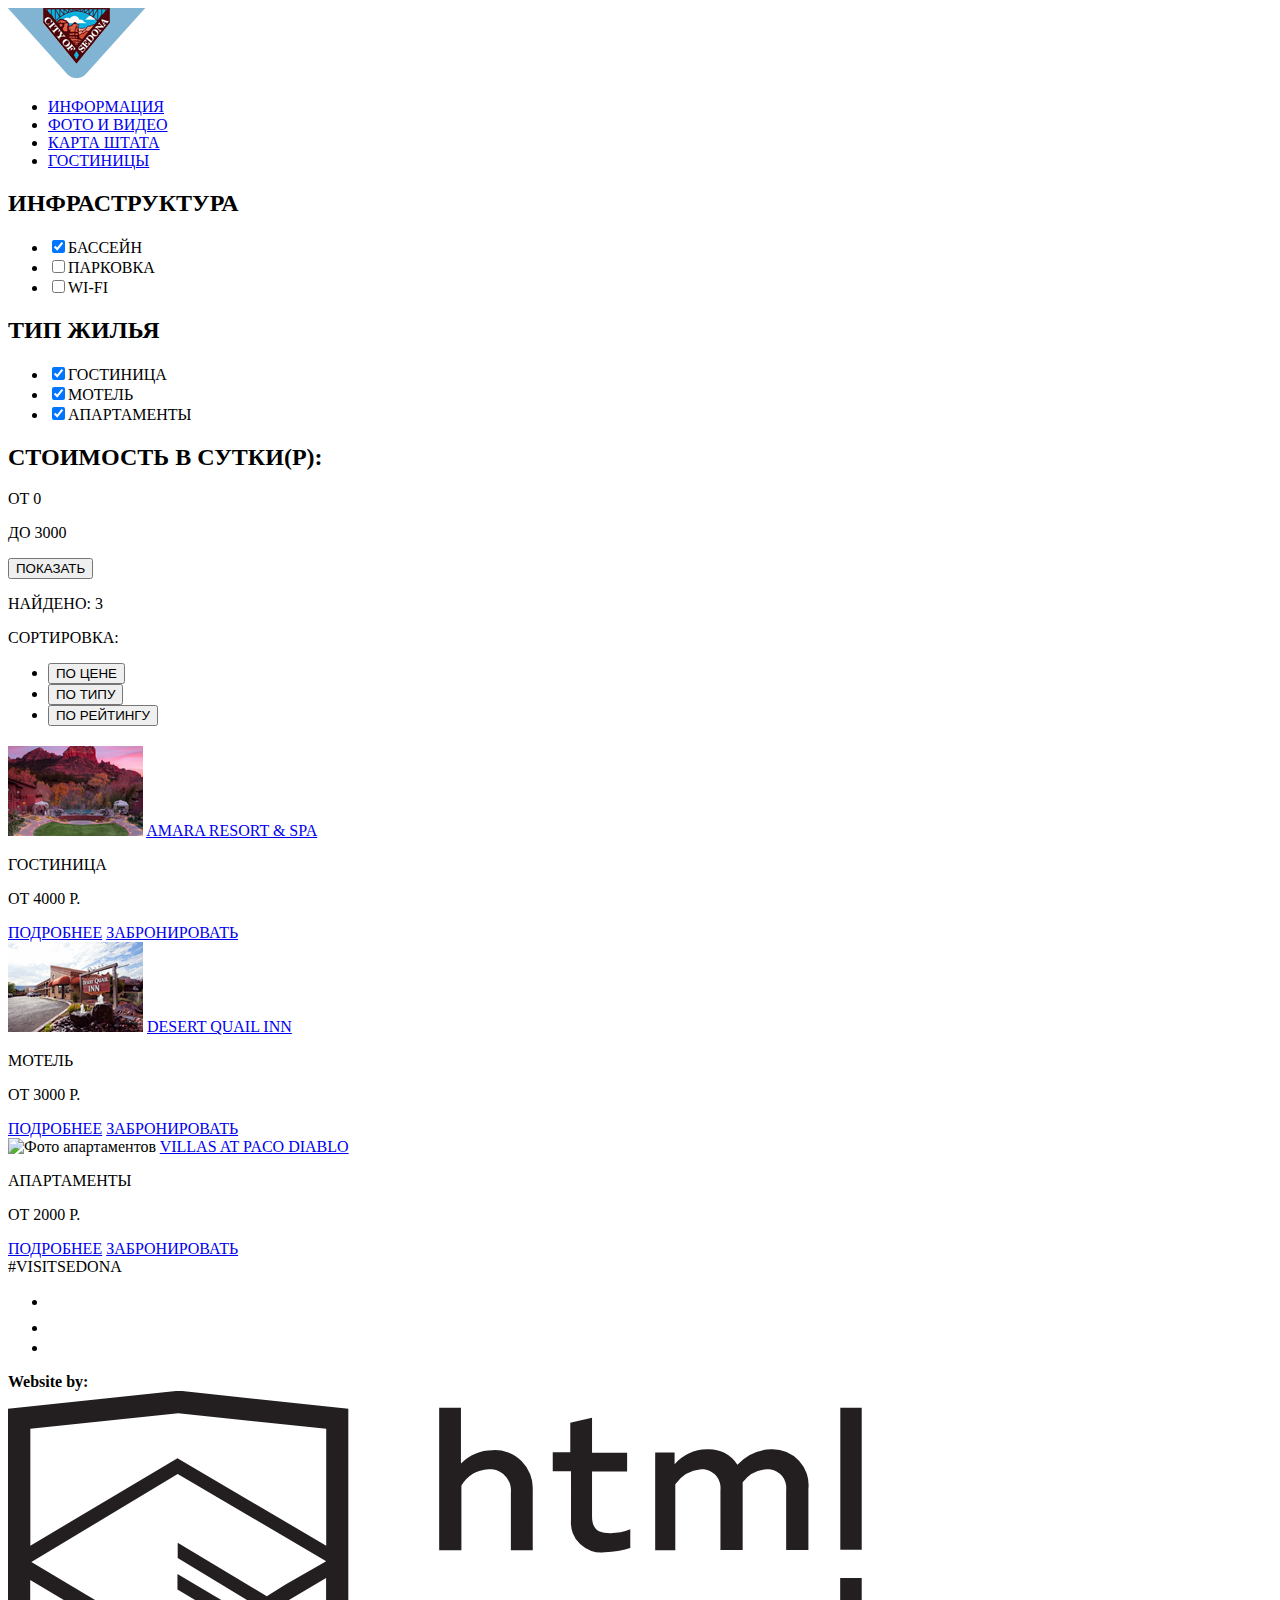
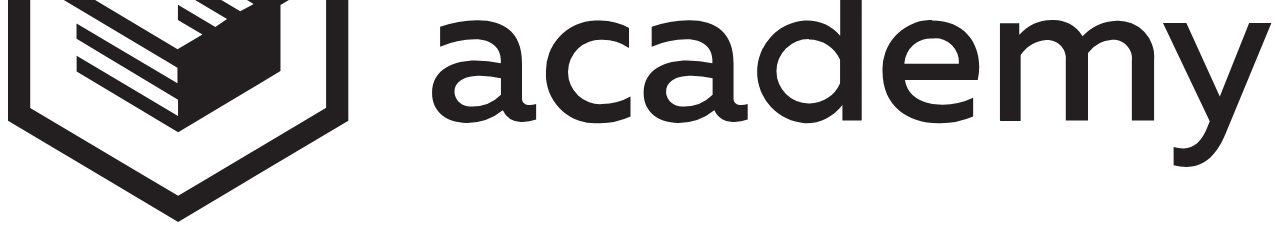
==== inner.html @ 6cf926d3 ""for" for  <label>" ====
<!DOCTYPE html>
<html lang="ru">
  <head>
    <meta charset="utf-8">
    <title>HTML Academy: Седона</title>
  </head>
  <body>
   <header class="main-header">
        <nav class="main-navigation">
          <a class="main-hedder-logo" href="index.html">
            <img src="img/Логотип.png" alt="Логотип SEDONA" width="138" height="70">
          </a>
          <ul class="site-navigation">
            <li><a href="information.html">ИНФОРМАЦИЯ</a></li>
            <li><a href="photos-and-videos.html">ФОТО И ВИДЕО</a></li>
            <li><a href="map.html">КАРТА ШТАТА</a></li>
            <li><a href="hotels.html">ГОСТИНИЦЫ</a></li>
          </ul>
        </nav>
      </header>
    <main>
    <section class="filter">
        <h2 class="filter-text">ИНФРАСТРУКТУРА</h2>
        <ul>
          <li><input type="checkbox" name="swimmingpool" id="checkbox-swimmingpool" value="1" checked><label for="checkbox-swimmingpool">БАССЕЙН</label></li>
          <li><input type="checkbox" name="parking" id="checkbox-parking" value="2"><label for="checkbox-parking" >ПАРКОВКА</label></li>
          <li><input type="checkbox" name="wi-fi" id="checkbox-wi-fi" value="3"><label for="checkbox-wi-fi">WI-FI</label></li>
        </ul>
        <h2>ТИП ЖИЛЬЯ</h2>
        <ul>
          <li><input type="checkbox" name="hotel" id="checkbox-hotel" value="4" checked><label for="checkbox-hotel">ГОСТИНИЦА</label></li>
          <li><input type="checkbox" name="motel" id="checkbox-motel" value=5 checked><label for="checkbox-motel">МОТЕЛЬ</label></li>
          <li><input type="checkbox" name="appartament" id="checkbox-appartament" value="6" checked><label for="checkbox-appartament">АПАРТАМЕНТЫ</label></li>
        </ul>
        <h2>СТОИМОСТЬ В СУТКИ(Р):</h2>
        <p>ОТ 0</p><p>ДО 3000</p>
        <span></span>
        <button>ПОКАЗАТЬ</button>
    </section>
    <section>
        <p>НАЙДЕНО: 3</p>
        <p>СОРТИРОВКА:</p>
        <ul>
            <li><button>ПО ЦЕНЕ</button></li>
            <li><button>ПО ТИПУ</button></li>
            <li><button>ПО РЕЙТИНГУ</button></li>
        </ul>
        <h2 class="hidden"></h2>
        <section class="hotel">
            <img src="img/Layer21.jpg" alt="Фото отеля" width="135" height="90">
             <a href="amara.html"  class="hotel-name">AMARA RESORT & SPA</a>
            <p class="hotel-class">ГОСТИНИЦА</p>
            <p class="hotel-price">ОТ 4000 Р.</p>
            <a class="hotel-info" href="AMARARESORT.html">ПОДРОБНЕЕ</a>
            <a class="hotel-booking" href="bookingAMARARESORT.html">ЗАБРОНИРОВАТЬ</a>
        </section>
        <section class="hotel">
            <img src="img/Layer89.jpg" alt="Фото мотеля" width="135" height="90">
            <a href="desert.html" class="hotel-name">DESERT QUAIL INN</a>
            <p class="hotel-class">МОТЕЛЬ</p>
            <p class="hotel-price">ОТ 3000 Р.</p>
            <a class="hotel-info" href="DESERTINN.html">ПОДРОБНЕЕ</a>
            <a class="hotel-booking" href="bookingDESERTINN.html">ЗАБРОНИРОВАТЬ</a>
        </section>
          <section class="hotel">
            <img src="img/Layer22" alt="Фото апартаментов" width="135" height="90">
            <a href="villas.html" class="hotel-name">VILLAS AT PACO DIABLO</a>
            <p class="hotel-class">АПАРТАМЕНТЫ</p>
            <p class="hotel-price">ОТ 2000 Р.</p>
            <a class="hotel-info" href="villas.html">ПОДРОБНЕЕ</a>
            <a class="hotel-booking" href="bookingVILLAS.html">ЗАБРОНИРОВАТЬ</a>
        </section>
    </section>
    </main>
          <footer class="main-footer">
          <span class="footer-tag">#VISITSEDONA</span>
          <div class="footer-social">
             <ul>
              <li><a class="social-button" href="#"><svg xmlns="http://www.w3.org/2000/svg" xmlns:xlink="http://www.w3.org/1999/xlink" width="17" height="15" viewBox="0 0 17 15"><path fill="#FFF" d="M10.95.144c1.685-.496 2.984.27 3.577 1.179.673-.231 1.331-.481 2.011-.708a2.345 2.345 0 0 1-.857 1.768c.685.17 1.304-.491 1.304-.491-.169 1-1.006 1.788-1.563 2.024-.231 6.75-3.175 11.217-10.077 11.082h-.446c-.41 0-4.164-.46-4.898-1.887 2.271.196 3.893-.422 4.693-1.177-.96-.3-2.679-.477-2.979-2.95.349.106.564.228 1.19.119C1.705 8.247.374 7.53.448 5.33c.285.328 1.067.536 1.34.472C1.085 5.561-.182 2.442.894.85c1.818 1.854 3.735 3.606 7.152 3.773C8.254 2.33 9.183.793 10.95.144z"/></svg></a></li>
              <li><a class="social-button" href="#"><svg xmlns="http://www.w3.org/2000/svg" width="12" height="22" viewBox="0 0 12 22"><path fill="#FFF" d="M12 4V0H8a4 4 0 0 0-4 4v4H0v4h4v10h4V12h4V8H8V4h4z"/></svg></a></li>
              <li><a class="social-button" href="#"><svg xmlns="http://www.w3.org/2000/svg" xmlns:xlink="http://www.w3.org/1999/xlink" width="20" height="16" viewBox="0 0 20 16"><path fill="#FFF" d="M17 0H3C1.35 0 0 1.35 0 3v10c0 1.65 1.35 3 3 3h14c1.65 0 3-1.35 3-3V3c0-1.65-1.35-3-3-3zM6.027 11.998V4.002L15.014 8l-8.987 3.998z"/></svg></a></li>
             </ul>
          </div>
          <p class="footer-copyright">
             <b>Website by:</b> <a class="button" href="https://htmlacademy.ru"><svg id="Layer_1" data-name="Layer 1" xmlns="http://www.w3.org/2000/svg" viewBox="0 0 108.08 36.85"><title>logo-htmlacademy-small1</title><path d="M44.61,26.88a2,2,0,0,0,.55-0.1v1.33a3.25,3.25,0,0,1-1.18.21,1.67,1.67,0,0,1-1.67-1,4.84,4.84,0,0,1-3.14,1.08c-1.51,0-2.91-.83-2.91-2.55,0-2.13,2-2.79,3.71-2.79a11.08,11.08,0,0,1,2.17.25v-0.3c0-1-.76-1.77-2.19-1.77a7.42,7.42,0,0,0-3,.64v-1.7a10.21,10.21,0,0,1,3.19-.55c2.36,0,3.81,1.12,3.81,3.65v3a0.54,0.54,0,0,0,.49.59h0.17Zm-6.44-1.13A1.35,1.35,0,0,0,39.63,27h0.11a3.39,3.39,0,0,0,2.41-1V24.58a9.72,9.72,0,0,0-1.81-.21c-1,0-2.16.33-2.16,1.38h0Zm12.36-6.11a5,5,0,0,1,2.57.64V22a4.08,4.08,0,0,0-2.3-.7,2.75,2.75,0,1,0,0,5.49,5,5,0,0,0,2.43-.64v1.71a6.27,6.27,0,0,1-2.76.57A4.21,4.21,0,0,1,46,24.51q0-.21,0-0.41a4.32,4.32,0,0,1,4.18-4.46h0.38Zm12.17,7.24a2,2,0,0,0,.55-0.1v1.33a3.25,3.25,0,0,1-1.18.21,1.67,1.67,0,0,1-1.67-1,4.84,4.84,0,0,1-3.14,1.08c-1.51,0-2.91-.83-2.91-2.55,0-2.13,2-2.79,3.71-2.79a11.08,11.08,0,0,1,2.17.25v-0.3c0-1-.76-1.77-2.19-1.77a7.42,7.42,0,0,0-3,.64v-1.7a10.21,10.21,0,0,1,3.19-.55c2.36,0,3.81,1.12,3.81,3.65v3a0.54,0.54,0,0,0,.49.59h0.17Zm-6.44-1.13A1.35,1.35,0,0,0,57.73,27h0.11a3.39,3.39,0,0,0,2.41-1V24.58a9.72,9.72,0,0,0-1.81-.21c-1.06,0-2.16.33-2.16,1.38h0ZM73,16V28.2H71.35V26.88a3.88,3.88,0,0,1-3.19,1.54,4.4,4.4,0,0,1,0-8.78,3.81,3.81,0,0,1,3,1.3V16H73Zm-4.53,5.22a2.76,2.76,0,1,0,0,5.52A2.86,2.86,0,0,0,71.15,25V23A2.91,2.91,0,0,0,68.49,21.27ZM79,19.64c3.31,0,4.46,2.68,3.92,5.09H76.7c0.21,1.5,1.67,2.11,3.19,2.11a6.11,6.11,0,0,0,2.64-.59v1.6a7.14,7.14,0,0,1-3,.57C77,28.42,74.78,27,74.78,24a4.18,4.18,0,0,1,4-4.39H79Zm0.09,1.54a2.28,2.28,0,0,0-2.44,2.1v0.06H81.3A2,2,0,0,0,79.13,21.18Zm5.73,7V19.87h1.65v1a3.81,3.81,0,0,1,2.78-1.27A2.86,2.86,0,0,1,91.89,21a4.12,4.12,0,0,1,2.91-1.33A3.06,3.06,0,0,1,98,23V28.2h-1.9V23.05a1.59,1.59,0,0,0-1.42-1.75H94.42a2.8,2.8,0,0,0-2.07,1.12V28.2h-1.9V23.05A1.59,1.59,0,0,0,89,21.31H88.8a3,3,0,0,0-2.21,1.29v5.63H84.86Zm21.31-8.33h1.9l-3.91,9.46c-0.9,2.17-2.09,2.86-3.35,2.86a4.76,4.76,0,0,1-1.1-.14V30.46a2.86,2.86,0,0,0,.85.12c0.9,0,1.58-.64,2.07-1.9l0.17-.42-4-8.4h2l2.86,6.29ZM38.73,1.46V6.22a3.81,3.81,0,0,1,2.7-1.14,3.25,3.25,0,0,1,3.44,3.4v5.15H43V8.72a1.81,1.81,0,0,0-1.61-2h-0.3a2.93,2.93,0,0,0-2.32,1.39v5.52h-1.9V1.46h1.9ZM49.94,2.31v3h3V6.91h-3v3.81c0,1.1.5,1.46,1.58,1.46a4.49,4.49,0,0,0,1.69-.33v1.6A6.8,6.8,0,0,1,51,13.8a2.55,2.55,0,0,1-2.86-2.74V6.89H46.58V5.26h1.5V2.74Zm5.4,11.31V5.28H57v1A3.81,3.81,0,0,1,59.77,5a2.86,2.86,0,0,1,2.6,1.33A4.12,4.12,0,0,1,65.28,5,3.06,3.06,0,0,1,68.44,8.4v5.21h-1.9V8.46a1.59,1.59,0,0,0-1.42-1.75H64.89a2.8,2.8,0,0,0-2.07,1.12v5.78h-1.9V8.46A1.59,1.59,0,0,0,59.5,6.71H59.27A3,3,0,0,0,57.06,8v5.63H55.34ZM71.17,1.45H73V13.6H71.17V1.45ZM14.71,0H14.55L0,1.54V28.21l14.55,8.66,14.55-8.66V1.54Zm12.5,27.1L14.55,34.64,1.9,27.12V16.18l12.59,7.5V25L5.86,19.9v1.31l8.68,5.21v1.39L5.87,22.65V24l8.68,5.21,8.75-5.24V18.31L27.2,16V27.12Zm0-12.53-3.48,2-1.6,1L14.51,13v1.31L21,18.23H21l-0.14.09-1,.54-5.37-3.2V17l4.24,2.52-1,.67-3.2-1.9v1.31l2.1,1.24L14.5,22.1,2,14.65,14.51,7.11Zm0-1.32L14.49,5.76,1.91,13.25v-10L14.56,1.92,27.21,3.25v10h0Z" transform="translate(0 -0.02)" fill="#231f20"/></svg>
             </a>
          </p>
        </footer>
  </body>
</html>
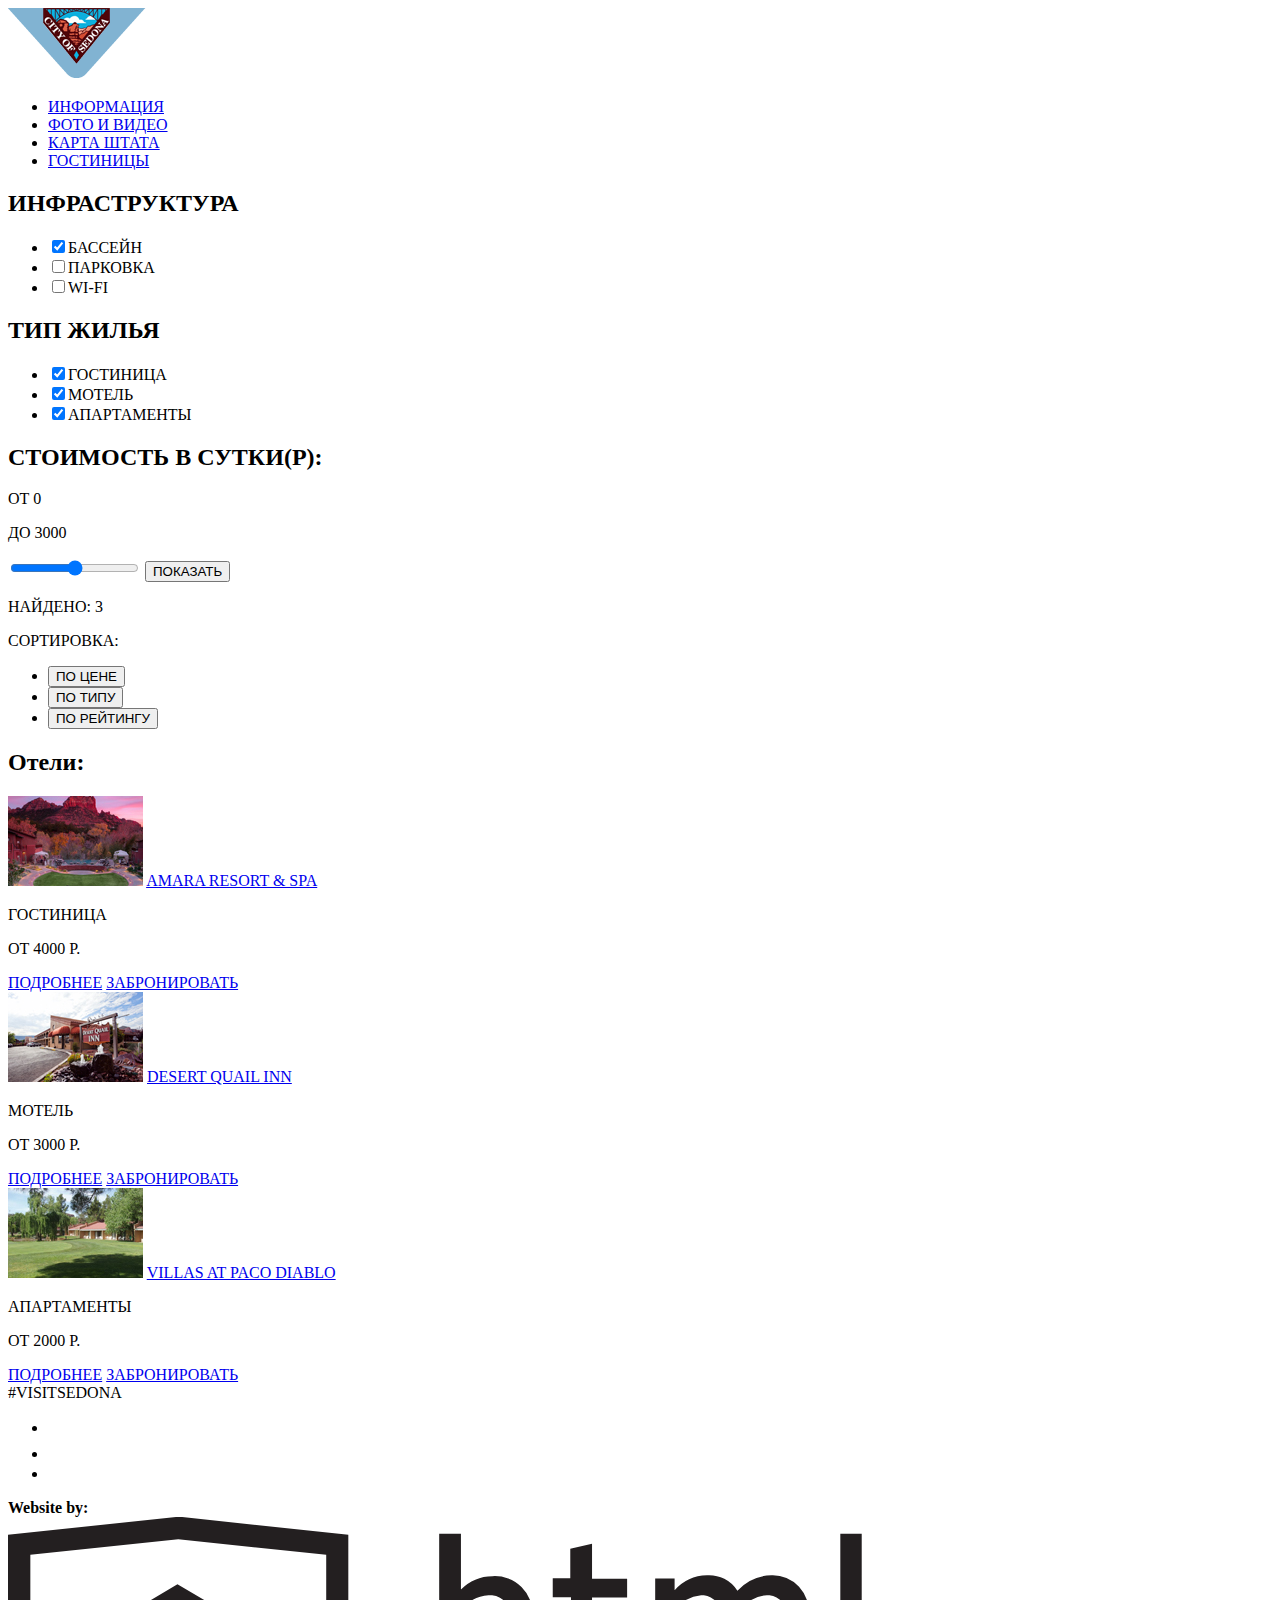
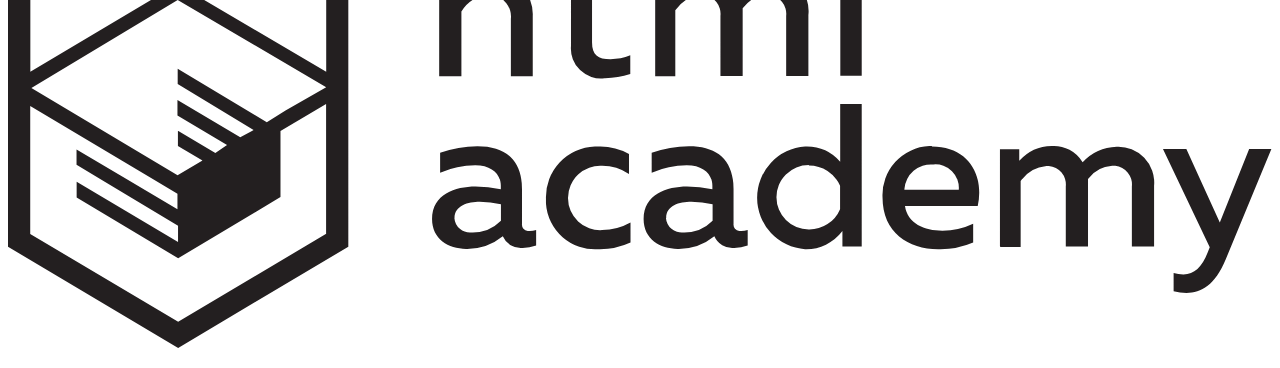
==== commit f8290ab9: "вроде бы закончил разметку Седоны" ====
--- a/inner.html
+++ b/inner.html
@@ -22,19 +22,19 @@
     <section class="filter">
         <h2 class="filter-text">ИНФРАСТРУКТУРА</h2>
         <ul>
-          <li><input type="checkbox" name="swimmingpool" id="checkbox-swimmingpool" value="1" checked><label for="checkbox-swimmingpool">БАССЕЙН</label></li>
-          <li><input type="checkbox" name="parking" id="checkbox-parking" value="2"><label for="checkbox-parking" >ПАРКОВКА</label></li>
-          <li><input type="checkbox" name="wi-fi" id="checkbox-wi-fi" value="3"><label for="checkbox-wi-fi">WI-FI</label></li>
+          <li><label><input type="checkbox" name="swimmingpool" value="1" checked>БАССЕЙН</label></li>
+          <li><label><input type="checkbox" name="parking" value="2">ПАРКОВКА</label></li>
+          <li><label><input type="checkbox" name="wi-fi" value="3">WI-FI</label></li>
         </ul>
         <h2>ТИП ЖИЛЬЯ</h2>
         <ul>
-          <li><input type="checkbox" name="hotel" id="checkbox-hotel" value="4" checked><label for="checkbox-hotel">ГОСТИНИЦА</label></li>
-          <li><input type="checkbox" name="motel" id="checkbox-motel" value=5 checked><label for="checkbox-motel">МОТЕЛЬ</label></li>
-          <li><input type="checkbox" name="appartament" id="checkbox-appartament" value="6" checked><label for="checkbox-appartament">АПАРТАМЕНТЫ</label></li>
+          <li><label><input type="checkbox" name="hotel" value="4" checked>ГОСТИНИЦА</label></li>
+          <li><label><input type="checkbox" name="motel" value=5 checked>МОТЕЛЬ</label></li>
+          <li><label><input type="checkbox" name="appartament" value="6" checked>АПАРТАМЕНТЫ</label></li>
         </ul>
         <h2>СТОИМОСТЬ В СУТКИ(Р):</h2>
         <p>ОТ 0</p><p>ДО 3000</p>
-        <span></span>
+        <input type="range" name="price-filter">
         <button>ПОКАЗАТЬ</button>
     </section>
     <section>
@@ -45,7 +45,7 @@
             <li><button>ПО ТИПУ</button></li>
             <li><button>ПО РЕЙТИНГУ</button></li>
         </ul>
-        <h2 class="hidden"></h2>
+        <h2 class="visually-hidden">Отели:</h2>
         <section class="hotel">
             <img src="img/Layer21.jpg" alt="Фото отеля" width="135" height="90">
              <a href="amara.html"  class="hotel-name">AMARA RESORT & SPA</a>
@@ -63,7 +63,7 @@
             <a class="hotel-booking" href="bookingDESERTINN.html">ЗАБРОНИРОВАТЬ</a>
         </section>
           <section class="hotel">
-            <img src="img/Layer22" alt="Фото апартаментов" width="135" height="90">
+            <img src="img/Layer22.jpg" alt="Фото апартаментов" width="135" height="90">
             <a href="villas.html" class="hotel-name">VILLAS AT PACO DIABLO</a>
             <p class="hotel-class">АПАРТАМЕНТЫ</p>
             <p class="hotel-price">ОТ 2000 Р.</p>
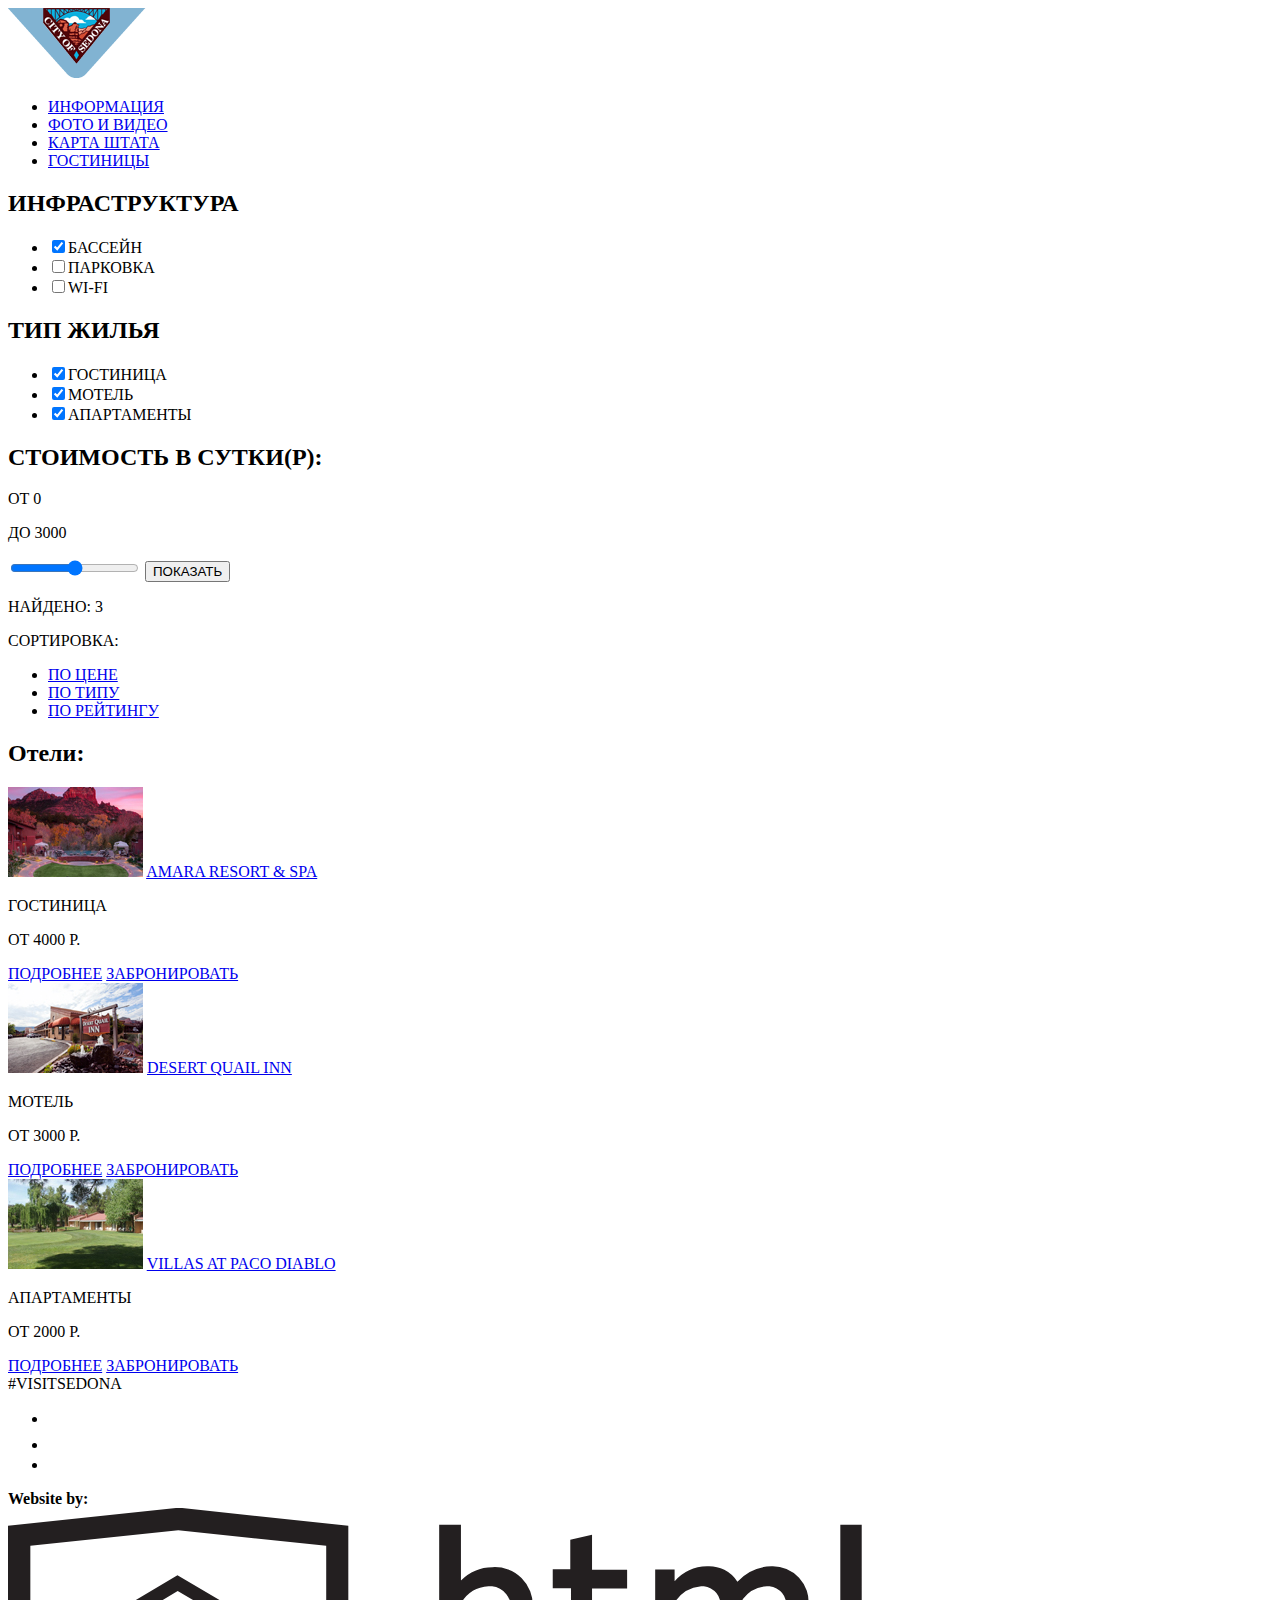
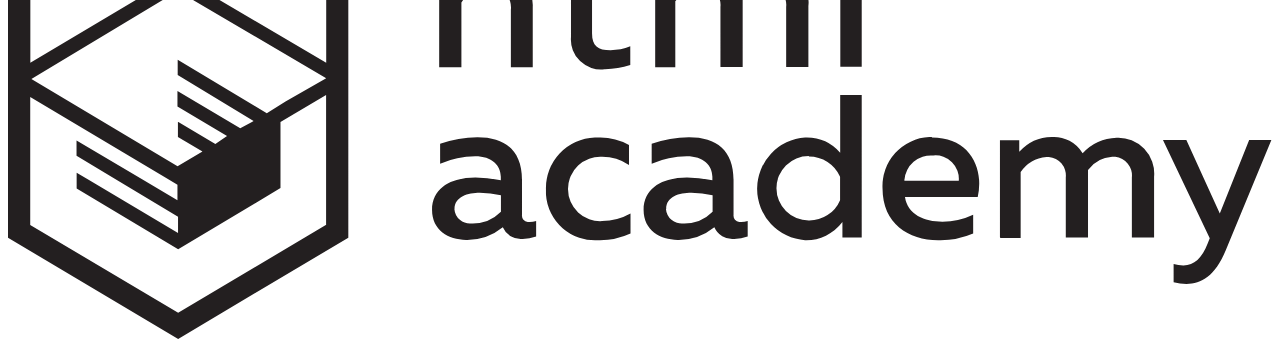
==== commit ec96fda1: "исправление ошибок" ====
--- a/inner.html
+++ b/inner.html
@@ -20,6 +20,7 @@
       </header>
     <main>
     <section class="filter">
+        <form class="filter-form" action="https://echo.htmlacademy.ru" method="post">
         <h2 class="filter-text">ИНФРАСТРУКТУРА</h2>
         <ul>
           <li><label><input type="checkbox" name="swimmingpool" value="1" checked>БАССЕЙН</label></li>
@@ -35,15 +36,16 @@
         <h2>СТОИМОСТЬ В СУТКИ(Р):</h2>
         <p>ОТ 0</p><p>ДО 3000</p>
         <input type="range" name="price-filter">
-        <button>ПОКАЗАТЬ</button>
+        <button type="submit">ПОКАЗАТЬ</button>
+        </form>
     </section>
     <section>
         <p>НАЙДЕНО: 3</p>
         <p>СОРТИРОВКА:</p>
         <ul>
-            <li><button>ПО ЦЕНЕ</button></li>
-            <li><button>ПО ТИПУ</button></li>
-            <li><button>ПО РЕЙТИНГУ</button></li>
+            <li><a href="pocene.html">ПО ЦЕНЕ</a></li>
+            <li><a href="potipu.html">ПО ТИПУ</a></li>
+            <li><a href="poreitingu.html">ПО РЕЙТИНГУ</a></li>
         </ul>
         <h2 class="visually-hidden">Отели:</h2>
         <section class="hotel">
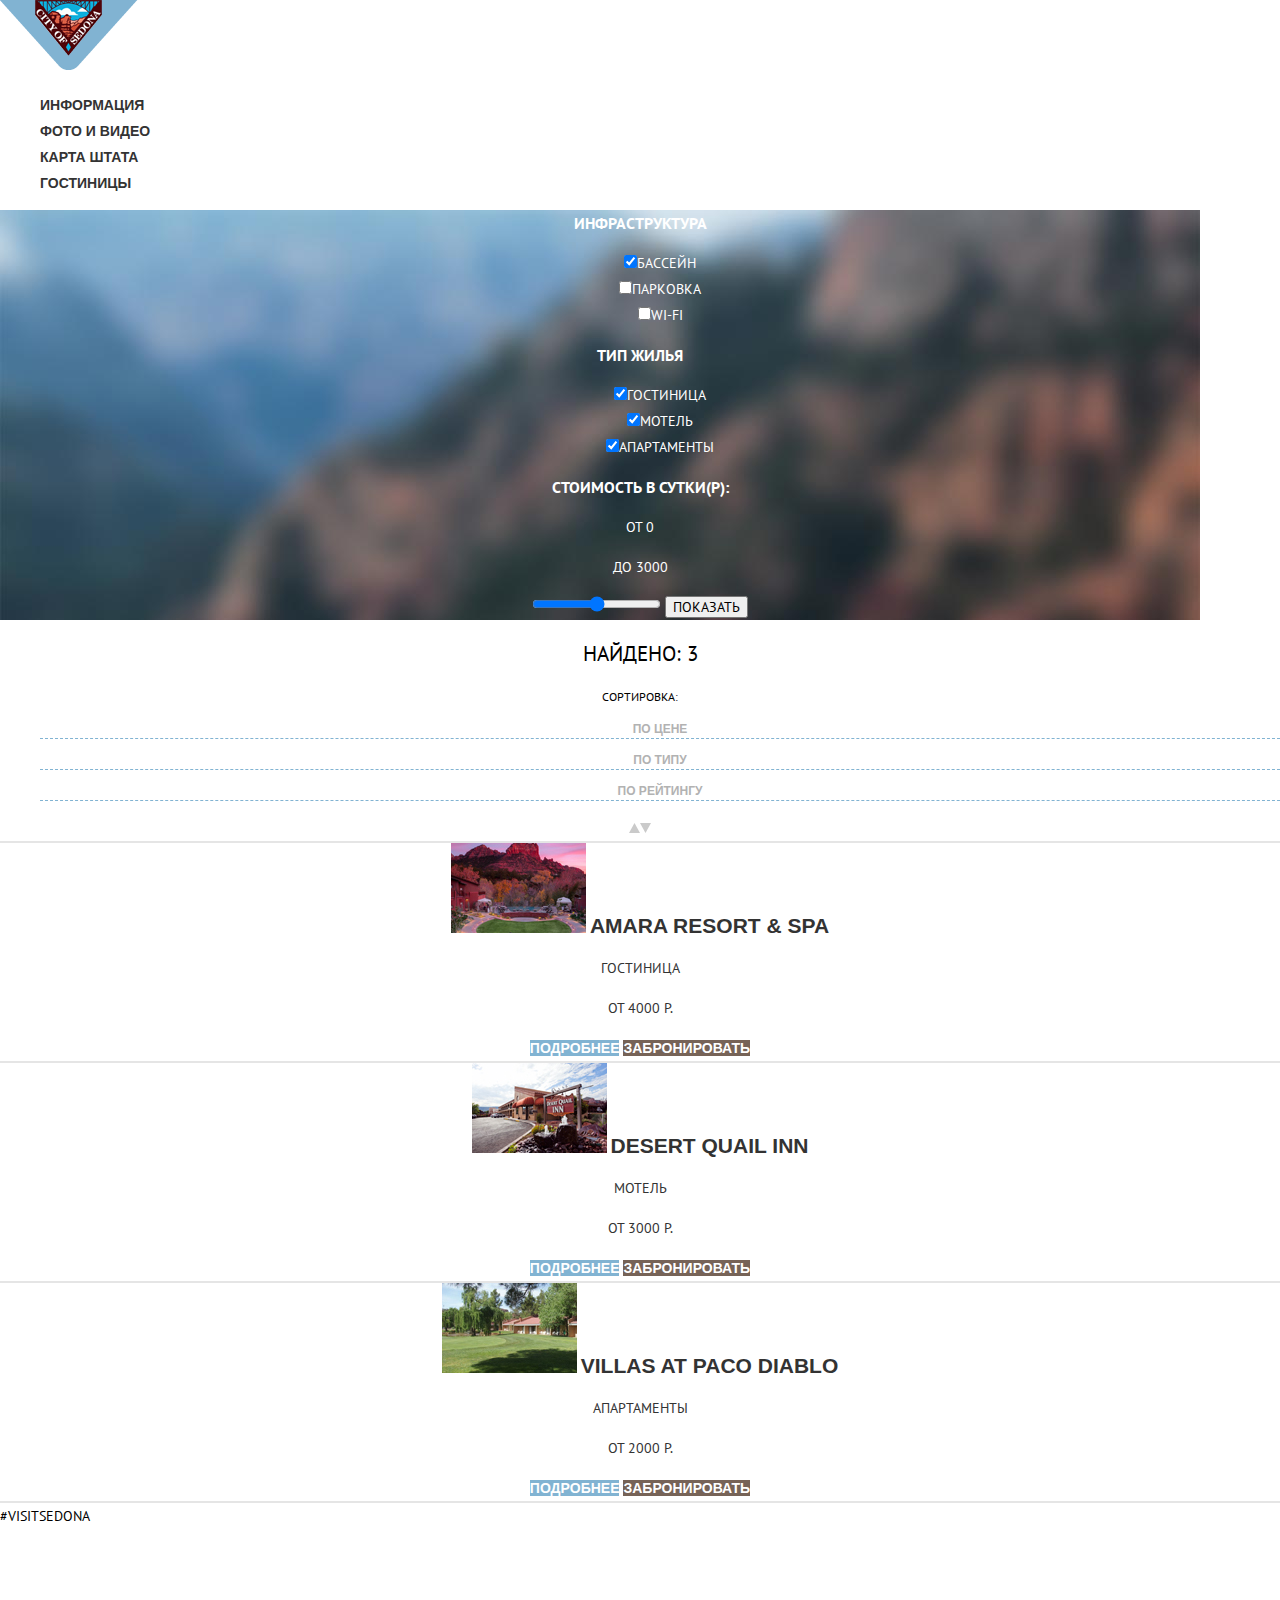
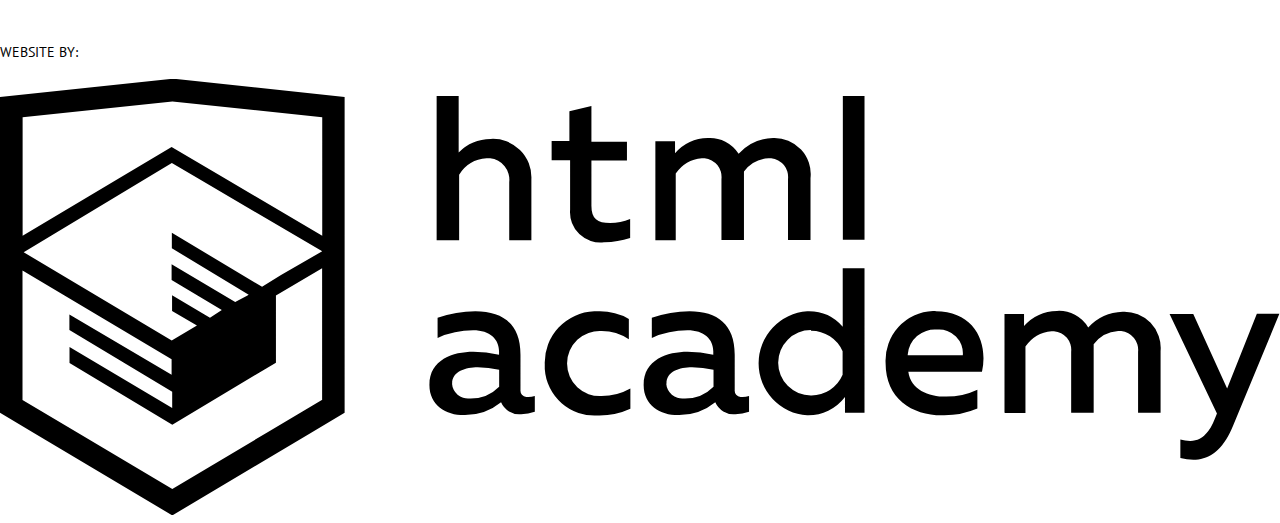
==== commit 87f5c0e2: "Базовая стилизация" ====
--- a/inner.html
+++ b/inner.html
@@ -3,52 +3,59 @@
   <head>
     <meta charset="utf-8">
     <title>HTML Academy: Седона</title>
+    <link rel="stylesheet" href="css/style.css" >
+    <link rel="stylesheet" href="css/normalize.css">
+    <link href="https://fonts.googleapis.com/css?family=PT+Sans:400,700&amp;subset=cyrillic" rel="stylesheet">
   </head>
   <body>
-   <header class="main-header">
+    <header class="main-header">
         <nav class="main-navigation">
           <a class="main-hedder-logo" href="index.html">
             <img src="img/Логотип.png" alt="Логотип SEDONA" width="138" height="70">
           </a>
           <ul class="site-navigation">
             <li><a href="information.html">ИНФОРМАЦИЯ</a></li>
-            <li><a href="photos-and-videos.html">ФОТО И ВИДЕО</a></li>
+            <li><a href="photos&videos.html">ФОТО И ВИДЕО</a></li>
             <li><a href="map.html">КАРТА ШТАТА</a></li>
             <li><a href="hotels.html">ГОСТИНИЦЫ</a></li>
           </ul>
         </nav>
       </header>
+      
     <main>
+        
     <section class="filter">
         <form class="filter-form" action="https://echo.htmlacademy.ru" method="post">
         <h2 class="filter-text">ИНФРАСТРУКТУРА</h2>
-        <ul>
-          <li><label><input type="checkbox" name="swimmingpool" value="1" checked>БАССЕЙН</label></li>
-          <li><label><input type="checkbox" name="parking" value="2">ПАРКОВКА</label></li>
-          <li><label><input type="checkbox" name="wi-fi" value="3">WI-FI</label></li>
+        <ul class="filter">
+          <li><input id="checkbox-swimmingpool" type="checkbox" name="swimmingpool" value="1" checked><label for="checkbox-swimmingpool">БАССЕЙН</label></li>
+          <li><input id="checkbox-parking" type="checkbox" name="parking" value="2"><label for="checkbox-parking">ПАРКОВКА</label></li>
+          <li><input id="checkbox-wi-fi" type="checkbox" name="wi-fi" value="3"><label for="checkbox-wi-fi">WI-FI</label></li>
         </ul>
-        <h2>ТИП ЖИЛЬЯ</h2>
-        <ul>
-          <li><label><input type="checkbox" name="hotel" value="4" checked>ГОСТИНИЦА</label></li>
-          <li><label><input type="checkbox" name="motel" value=5 checked>МОТЕЛЬ</label></li>
-          <li><label><input type="checkbox" name="appartament" value="6" checked>АПАРТАМЕНТЫ</label></li>
+        <h2 class="filter-text">ТИП ЖИЛЬЯ</h2>
+        <ul class="filter">
+          <li><input id="checkbox-hotel" type="checkbox" name="hotel" value="4" checked><label for="checkbox-hotel">ГОСТИНИЦА</label></li>
+          <li><input id="checkbox-motel" type="checkbox" name="motel" value=5 checked><label for="checkbox-motel">МОТЕЛЬ</label></li>
+          <li><input id="checkbox-appartament" type="checkbox" name="appartament" value="6" checked><label for="checkbox-appartament">АПАРТАМЕНТЫ</label></li>
         </ul>
-        <h2>СТОИМОСТЬ В СУТКИ(Р):</h2>
+        <h2  class="filter-text">СТОИМОСТЬ В СУТКИ(Р):</h2>
         <p>ОТ 0</p><p>ДО 3000</p>
         <input type="range" name="price-filter">
         <button type="submit">ПОКАЗАТЬ</button>
         </form>
     </section>
-    <section>
-        <p>НАЙДЕНО: 3</p>
-        <p>СОРТИРОВКА:</p>
+        
+    <section class="hotels-list">
+        <p class="founded-text">НАЙДЕНО: 3</p>
+        <p class="founded-text-min">СОРТИРОВКА:</p>
         <ul>
-            <li><a href="pocene.html">ПО ЦЕНЕ</a></li>
-            <li><a href="potipu.html">ПО ТИПУ</a></li>
-            <li><a href="poreitingu.html">ПО РЕЙТИНГУ</a></li>
+            <li><a href="pocene.html"><p   class="founded-text-min sorting-button">ПО ЦЕНЕ</p></a></li>
+            <li><a href="potipu.html"><p   class="founded-text-min sorting-button">ПО ТИПУ</p></a></li>
+            <li><a href="poreitingu.html"><p   class="founded-text-min sorting-button">ПО РЕЙТИНГУ</p></a></li>
         </ul>
+        <a href="huyegoznaet.html" class="arrow arrow-up"><svg xmlns="http://www.w3.org/2000/svg" width="11" height="10" viewBox="0 0 11 10"><path d="M5.5 0L0 10h11z"/></svg></a><a href="huyegoznaetdown.html" class="arrow arrow-down"><svg xmlns="http://www.w3.org/2000/svg" width="11" height="10" viewBox="0 0 11 10"><path  d="M5.5 10L0 0h11"/></svg></a>
         <h2 class="visually-hidden">Отели:</h2>
-        <section class="hotel">
+        <section class="hotel hotel1">
             <img src="img/Layer21.jpg" alt="Фото отеля" width="135" height="90">
              <a href="amara.html"  class="hotel-name">AMARA RESORT & SPA</a>
             <p class="hotel-class">ГОСТИНИЦА</p>
@@ -73,20 +80,22 @@
             <a class="hotel-booking" href="bookingVILLAS.html">ЗАБРОНИРОВАТЬ</a>
         </section>
     </section>
+        
     </main>
-          <footer class="main-footer">
+      
+  <footer class="main-footer">
           <span class="footer-tag">#VISITSEDONA</span>
           <div class="footer-social">
              <ul>
-              <li><a class="social-button" href="#"><svg xmlns="http://www.w3.org/2000/svg" xmlns:xlink="http://www.w3.org/1999/xlink" width="17" height="15" viewBox="0 0 17 15"><path fill="#FFF" d="M10.95.144c1.685-.496 2.984.27 3.577 1.179.673-.231 1.331-.481 2.011-.708a2.345 2.345 0 0 1-.857 1.768c.685.17 1.304-.491 1.304-.491-.169 1-1.006 1.788-1.563 2.024-.231 6.75-3.175 11.217-10.077 11.082h-.446c-.41 0-4.164-.46-4.898-1.887 2.271.196 3.893-.422 4.693-1.177-.96-.3-2.679-.477-2.979-2.95.349.106.564.228 1.19.119C1.705 8.247.374 7.53.448 5.33c.285.328 1.067.536 1.34.472C1.085 5.561-.182 2.442.894.85c1.818 1.854 3.735 3.606 7.152 3.773C8.254 2.33 9.183.793 10.95.144z"/></svg></a></li>
-              <li><a class="social-button" href="#"><svg xmlns="http://www.w3.org/2000/svg" width="12" height="22" viewBox="0 0 12 22"><path fill="#FFF" d="M12 4V0H8a4 4 0 0 0-4 4v4H0v4h4v10h4V12h4V8H8V4h4z"/></svg></a></li>
-              <li><a class="social-button" href="#"><svg xmlns="http://www.w3.org/2000/svg" xmlns:xlink="http://www.w3.org/1999/xlink" width="20" height="16" viewBox="0 0 20 16"><path fill="#FFF" d="M17 0H3C1.35 0 0 1.35 0 3v10c0 1.65 1.35 3 3 3h14c1.65 0 3-1.35 3-3V3c0-1.65-1.35-3-3-3zM6.027 11.998V4.002L15.014 8l-8.987 3.998z"/></svg></a></li>
+              <li><a class="social-button" href="#"><img alt="Twitter" src="img/twitter.svg"></a></li>
+              <li><a class="social-button" href="#"><img alt="YouTube" src="img/youtube.svg"></a></li>
+              <li><a class="social-button" href="#"><img alt="FaceBook" src="img/fb-icon.svg"></a></li>
              </ul>
           </div>
-          <p class="footer-copyright">
-             <b>Website by:</b> <a class="button" href="https://htmlacademy.ru"><svg id="Layer_1" data-name="Layer 1" xmlns="http://www.w3.org/2000/svg" viewBox="0 0 108.08 36.85"><title>logo-htmlacademy-small1</title><path d="M44.61,26.88a2,2,0,0,0,.55-0.1v1.33a3.25,3.25,0,0,1-1.18.21,1.67,1.67,0,0,1-1.67-1,4.84,4.84,0,0,1-3.14,1.08c-1.51,0-2.91-.83-2.91-2.55,0-2.13,2-2.79,3.71-2.79a11.08,11.08,0,0,1,2.17.25v-0.3c0-1-.76-1.77-2.19-1.77a7.42,7.42,0,0,0-3,.64v-1.7a10.21,10.21,0,0,1,3.19-.55c2.36,0,3.81,1.12,3.81,3.65v3a0.54,0.54,0,0,0,.49.59h0.17Zm-6.44-1.13A1.35,1.35,0,0,0,39.63,27h0.11a3.39,3.39,0,0,0,2.41-1V24.58a9.72,9.72,0,0,0-1.81-.21c-1,0-2.16.33-2.16,1.38h0Zm12.36-6.11a5,5,0,0,1,2.57.64V22a4.08,4.08,0,0,0-2.3-.7,2.75,2.75,0,1,0,0,5.49,5,5,0,0,0,2.43-.64v1.71a6.27,6.27,0,0,1-2.76.57A4.21,4.21,0,0,1,46,24.51q0-.21,0-0.41a4.32,4.32,0,0,1,4.18-4.46h0.38Zm12.17,7.24a2,2,0,0,0,.55-0.1v1.33a3.25,3.25,0,0,1-1.18.21,1.67,1.67,0,0,1-1.67-1,4.84,4.84,0,0,1-3.14,1.08c-1.51,0-2.91-.83-2.91-2.55,0-2.13,2-2.79,3.71-2.79a11.08,11.08,0,0,1,2.17.25v-0.3c0-1-.76-1.77-2.19-1.77a7.42,7.42,0,0,0-3,.64v-1.7a10.21,10.21,0,0,1,3.19-.55c2.36,0,3.81,1.12,3.81,3.65v3a0.54,0.54,0,0,0,.49.59h0.17Zm-6.44-1.13A1.35,1.35,0,0,0,57.73,27h0.11a3.39,3.39,0,0,0,2.41-1V24.58a9.72,9.72,0,0,0-1.81-.21c-1.06,0-2.16.33-2.16,1.38h0ZM73,16V28.2H71.35V26.88a3.88,3.88,0,0,1-3.19,1.54,4.4,4.4,0,0,1,0-8.78,3.81,3.81,0,0,1,3,1.3V16H73Zm-4.53,5.22a2.76,2.76,0,1,0,0,5.52A2.86,2.86,0,0,0,71.15,25V23A2.91,2.91,0,0,0,68.49,21.27ZM79,19.64c3.31,0,4.46,2.68,3.92,5.09H76.7c0.21,1.5,1.67,2.11,3.19,2.11a6.11,6.11,0,0,0,2.64-.59v1.6a7.14,7.14,0,0,1-3,.57C77,28.42,74.78,27,74.78,24a4.18,4.18,0,0,1,4-4.39H79Zm0.09,1.54a2.28,2.28,0,0,0-2.44,2.1v0.06H81.3A2,2,0,0,0,79.13,21.18Zm5.73,7V19.87h1.65v1a3.81,3.81,0,0,1,2.78-1.27A2.86,2.86,0,0,1,91.89,21a4.12,4.12,0,0,1,2.91-1.33A3.06,3.06,0,0,1,98,23V28.2h-1.9V23.05a1.59,1.59,0,0,0-1.42-1.75H94.42a2.8,2.8,0,0,0-2.07,1.12V28.2h-1.9V23.05A1.59,1.59,0,0,0,89,21.31H88.8a3,3,0,0,0-2.21,1.29v5.63H84.86Zm21.31-8.33h1.9l-3.91,9.46c-0.9,2.17-2.09,2.86-3.35,2.86a4.76,4.76,0,0,1-1.1-.14V30.46a2.86,2.86,0,0,0,.85.12c0.9,0,1.58-.64,2.07-1.9l0.17-.42-4-8.4h2l2.86,6.29ZM38.73,1.46V6.22a3.81,3.81,0,0,1,2.7-1.14,3.25,3.25,0,0,1,3.44,3.4v5.15H43V8.72a1.81,1.81,0,0,0-1.61-2h-0.3a2.93,2.93,0,0,0-2.32,1.39v5.52h-1.9V1.46h1.9ZM49.94,2.31v3h3V6.91h-3v3.81c0,1.1.5,1.46,1.58,1.46a4.49,4.49,0,0,0,1.69-.33v1.6A6.8,6.8,0,0,1,51,13.8a2.55,2.55,0,0,1-2.86-2.74V6.89H46.58V5.26h1.5V2.74Zm5.4,11.31V5.28H57v1A3.81,3.81,0,0,1,59.77,5a2.86,2.86,0,0,1,2.6,1.33A4.12,4.12,0,0,1,65.28,5,3.06,3.06,0,0,1,68.44,8.4v5.21h-1.9V8.46a1.59,1.59,0,0,0-1.42-1.75H64.89a2.8,2.8,0,0,0-2.07,1.12v5.78h-1.9V8.46A1.59,1.59,0,0,0,59.5,6.71H59.27A3,3,0,0,0,57.06,8v5.63H55.34ZM71.17,1.45H73V13.6H71.17V1.45ZM14.71,0H14.55L0,1.54V28.21l14.55,8.66,14.55-8.66V1.54Zm12.5,27.1L14.55,34.64,1.9,27.12V16.18l12.59,7.5V25L5.86,19.9v1.31l8.68,5.21v1.39L5.87,22.65V24l8.68,5.21,8.75-5.24V18.31L27.2,16V27.12Zm0-12.53-3.48,2-1.6,1L14.51,13v1.31L21,18.23H21l-0.14.09-1,.54-5.37-3.2V17l4.24,2.52-1,.67-3.2-1.9v1.31l2.1,1.24L14.5,22.1,2,14.65,14.51,7.11Zm0-1.32L14.49,5.76,1.91,13.25v-10L14.56,1.92,27.21,3.25v10h0Z" transform="translate(0 -0.02)" fill="#231f20"/></svg>
+          <p class="footer-copyright">Website by:</p>
+             <a class="button" href="https://htmlacademy.ru"><svg id="Layer_1" data-name="Layer 1" xmlns="http://www.w3.org/2000/svg" viewBox="0 0 108.08 36.85"><title>logo-htmlacademy-small1</title><path d="M44.61,26.88a2,2,0,0,0,.55-0.1v1.33a3.25,3.25,0,0,1-1.18.21,1.67,1.67,0,0,1-1.67-1,4.84,4.84,0,0,1-3.14,1.08c-1.51,0-2.91-.83-2.91-2.55,0-2.13,2-2.79,3.71-2.79a11.08,11.08,0,0,1,2.17.25v-0.3c0-1-.76-1.77-2.19-1.77a7.42,7.42,0,0,0-3,.64v-1.7a10.21,10.21,0,0,1,3.19-.55c2.36,0,3.81,1.12,3.81,3.65v3a0.54,0.54,0,0,0,.49.59h0.17Zm-6.44-1.13A1.35,1.35,0,0,0,39.63,27h0.11a3.39,3.39,0,0,0,2.41-1V24.58a9.72,9.72,0,0,0-1.81-.21c-1,0-2.16.33-2.16,1.38h0Zm12.36-6.11a5,5,0,0,1,2.57.64V22a4.08,4.08,0,0,0-2.3-.7,2.75,2.75,0,1,0,0,5.49,5,5,0,0,0,2.43-.64v1.71a6.27,6.27,0,0,1-2.76.57A4.21,4.21,0,0,1,46,24.51q0-.21,0-0.41a4.32,4.32,0,0,1,4.18-4.46h0.38Zm12.17,7.24a2,2,0,0,0,.55-0.1v1.33a3.25,3.25,0,0,1-1.18.21,1.67,1.67,0,0,1-1.67-1,4.84,4.84,0,0,1-3.14,1.08c-1.51,0-2.91-.83-2.91-2.55,0-2.13,2-2.79,3.71-2.79a11.08,11.08,0,0,1,2.17.25v-0.3c0-1-.76-1.77-2.19-1.77a7.42,7.42,0,0,0-3,.64v-1.7a10.21,10.21,0,0,1,3.19-.55c2.36,0,3.81,1.12,3.81,3.65v3a0.54,0.54,0,0,0,.49.59h0.17Zm-6.44-1.13A1.35,1.35,0,0,0,57.73,27h0.11a3.39,3.39,0,0,0,2.41-1V24.58a9.72,9.72,0,0,0-1.81-.21c-1.06,0-2.16.33-2.16,1.38h0ZM73,16V28.2H71.35V26.88a3.88,3.88,0,0,1-3.19,1.54,4.4,4.4,0,0,1,0-8.78,3.81,3.81,0,0,1,3,1.3V16H73Zm-4.53,5.22a2.76,2.76,0,1,0,0,5.52A2.86,2.86,0,0,0,71.15,25V23A2.91,2.91,0,0,0,68.49,21.27ZM79,19.64c3.31,0,4.46,2.68,3.92,5.09H76.7c0.21,1.5,1.67,2.11,3.19,2.11a6.11,6.11,0,0,0,2.64-.59v1.6a7.14,7.14,0,0,1-3,.57C77,28.42,74.78,27,74.78,24a4.18,4.18,0,0,1,4-4.39H79Zm0.09,1.54a2.28,2.28,0,0,0-2.44,2.1v0.06H81.3A2,2,0,0,0,79.13,21.18Zm5.73,7V19.87h1.65v1a3.81,3.81,0,0,1,2.78-1.27A2.86,2.86,0,0,1,91.89,21a4.12,4.12,0,0,1,2.91-1.33A3.06,3.06,0,0,1,98,23V28.2h-1.9V23.05a1.59,1.59,0,0,0-1.42-1.75H94.42a2.8,2.8,0,0,0-2.07,1.12V28.2h-1.9V23.05A1.59,1.59,0,0,0,89,21.31H88.8a3,3,0,0,0-2.21,1.29v5.63H84.86Zm21.31-8.33h1.9l-3.91,9.46c-0.9,2.17-2.09,2.86-3.35,2.86a4.76,4.76,0,0,1-1.1-.14V30.46a2.86,2.86,0,0,0,.85.12c0.9,0,1.58-.64,2.07-1.9l0.17-.42-4-8.4h2l2.86,6.29ZM38.73,1.46V6.22a3.81,3.81,0,0,1,2.7-1.14,3.25,3.25,0,0,1,3.44,3.4v5.15H43V8.72a1.81,1.81,0,0,0-1.61-2h-0.3a2.93,2.93,0,0,0-2.32,1.39v5.52h-1.9V1.46h1.9ZM49.94,2.31v3h3V6.91h-3v3.81c0,1.1.5,1.46,1.58,1.46a4.49,4.49,0,0,0,1.69-.33v1.6A6.8,6.8,0,0,1,51,13.8a2.55,2.55,0,0,1-2.86-2.74V6.89H46.58V5.26h1.5V2.74Zm5.4,11.31V5.28H57v1A3.81,3.81,0,0,1,59.77,5a2.86,2.86,0,0,1,2.6,1.33A4.12,4.12,0,0,1,65.28,5,3.06,3.06,0,0,1,68.44,8.4v5.21h-1.9V8.46a1.59,1.59,0,0,0-1.42-1.75H64.89a2.8,2.8,0,0,0-2.07,1.12v5.78h-1.9V8.46A1.59,1.59,0,0,0,59.5,6.71H59.27A3,3,0,0,0,57.06,8v5.63H55.34ZM71.17,1.45H73V13.6H71.17V1.45ZM14.71,0H14.55L0,1.54V28.21l14.55,8.66,14.55-8.66V1.54Zm12.5,27.1L14.55,34.64,1.9,27.12V16.18l12.59,7.5V25L5.86,19.9v1.31l8.68,5.21v1.39L5.87,22.65V24l8.68,5.21,8.75-5.24V18.31L27.2,16V27.12Zm0-12.53-3.48,2-1.6,1L14.51,13v1.31L21,18.23H21l-0.14.09-1,.54-5.37-3.2V17l4.24,2.52-1,.67-3.2-1.9v1.31l2.1,1.24L14.5,22.1,2,14.65,14.51,7.11Zm0-1.32L14.49,5.76,1.91,13.25v-10L14.56,1.92,27.21,3.25v10h0Z" transform="translate(0 -0.02)"/></svg>
              </a>
-          </p>
-        </footer>
+ </footer>
+      
   </body>
 </html>
--- a/css/style.css
+++ b/css/style.css
@@ -0,0 +1,406 @@
+body {
+    margin: 0;
+    padding: 0;
+    
+    font-family: "PT Sans", Arial, sans-serif;
+    font-size: 14px;
+    line-height: 26px;
+    font-weight:: 700;
+    color: #000000;
+    text-transform: uppercase;
+    text-transform: uppercase;
+    background-color: #ffffff;
+
+}
+
+a {
+    font-family: "PT Sans Narrow", Arial, sans-serif;
+    font-size: 14px;
+    line-height: 26px;
+    font-weight:: 700;
+    color: #333333;
+    text-transform: uppercase;
+    text-decoration: none;
+    font-weight: bold;
+}
+
+main {
+     text-align: center;
+}
+
+.main-navigation {
+    color: #000000;
+    
+    background-color: #ffffff;
+}
+
+.page-title {
+        background: url(../img/background.jpg) no-repeat  top center;
+}
+
+div.page-title::after {
+    background: no-repeat url(../img/Shape.png) ;
+    background-size: 103%;
+    background-position: top center;
+    
+    margin: 0;
+}
+
+.site-navigation {
+    list-style: none;
+    
+    font-style: bold;
+}
+
+.site-navigation a:hover,
+.site-navigation a:focus {
+   color: #81b3d2;
+}
+
+.site-navigation a:active {
+    color: rgb( 202, 202, 202);
+}
+
+.reasons ul{
+    list-style: none;
+}
+
+.reasons h2 {
+    color: #333333;
+    font-size: 14px;
+
+}
+
+.reason1,
+.reason2 {
+    color: #fff;
+    background-color: rgb(129, 179, 210)
+}
+
+.reason3,
+.reason4,
+.reason5 {
+    color: #333333;
+    background-color: rgb(238, 238, 238);
+}
+
+.chips ul li{
+    list-style: none; 
+}
+
+.living-chip {
+    background: url(../img/icon-1.svg) no-repeat;
+} 
+
+.gotcha h2 {
+    font-size: 30px;
+}
+
+.gotcha button {
+    font-size: 21px;
+    color: #ffffff;
+    text-align: center;
+    background-color: rgb(118, 99, 87);
+    border: none;
+}
+
+
+
+
+div.reason1 {
+
+    
+}
+
+img.sight {
+
+}
+
+
+
+
+
+section.modal-search {
+    
+
+    background-color: #fff;
+    padding: 58px 57px;
+    width: 568px;
+    height: 396px;
+}
+
+
+
+.billboard {
+    font-size: 21px;
+}
+
+.reason-title {
+    font-size: 21px;
+}
+
+.footer-tag {
+    font-style: bold;
+}
+
+.footer-copyright {
+    font-style: bold;
+}
+
+.footer-social ul {
+        list-style: none;
+}
+
+.home {
+    background-image: url(../img/icon-1.svg);
+}
+
+fieldset {
+    border: 0;
+}
+
+.main-footer {
+  background-color: rgba(255, 255, 255, 0.7);
+}
+
+
+
+
+
+ul.filter {
+    list-style: none;    
+}
+
+.hotels-list ul {
+    list-style: none;    
+}
+
+.filter-text {
+    font-size: 16px;
+}
+
+section.filter {
+    color: #fff;
+    background: no-repeat url(../img/filterbackground.jpg);
+}
+
+p.founded-text {
+    font-size: 21px;
+}
+
+.founded-text-min {
+    font-size: 12px;
+    line-height: 18px;
+}
+
+.visually-hidden {
+    position: absolute;
+    width: 1px;
+    height: 1px;
+    margin: -1px;
+    border: 0px;
+    padding: 0px;
+    clip: rect(0 0 0 0);
+    overflow: hidden;
+}
+.hotel-name {
+    font-size: 21px;
+}
+
+.hotel-class,
+.hotel-price {
+    color: #333;
+}
+
+.hotel-info,
+.hotel-booking {
+    color: #fff;
+}
+
+.hotel-info {
+    background-color: rgb(129, 179, 210);
+}
+
+.hotel-booking {
+    background-color: rgb(118, 99, 87);
+}
+
+
+
+section.hotel {
+    margin: 0px;
+    border-bottom:  2px solid rgb(229, 229, 229);
+}
+
+section.hotel1 {
+    border-top:  2px solid rgb(229, 229, 229);
+}
+
+li.social-button {
+    display: block;
+    width: 46px;
+    height: 48px;
+    background-color:  rgb(129, 179, 210);
+}
+
+
+
+.sorting-button {
+    text-decoration: none;
+    border-bottom: 1px dashed #81b3d2;
+    color: rgb(178, 178, 178);
+}
+
+.sorting-button:hover,
+.sorting-button:focus {
+    color: #81b3d2;
+}
+
+.sorting-button:active {
+    color: #000;
+}
+
+.arrow {
+     fill: rgb(202, 202, 202); 
+}
+
+.arrow:hover,
+.arrow:focus {
+     fill: rgb(0, 0, 0); 
+}
+
+.arrow:active {
+     fill: #81b3d2; 
+}
+
+
+
+
+.hotel-info:focus,
+.hotel-info:hover {
+    background-color: rgb( 102, 158, 192);
+}
+
+.hotel-info:active {
+    color: rgba(255,255,255,0.9);
+    background-color: rgb(84,150,189);
+}
+
+.hotel-booking:focus,
+.hotel-booking:hover {
+    background-color: rgb(96,78,67);
+}
+
+
+.hotel-booking:active {
+    color: rgba(255,255,255,0.9);
+    background-color: rgb(80,62,51);
+}
+
+.hotel-name:focus,
+.hotel-name:hover {
+    color: #81b3d2;
+}
+
+.hotel-name:active {
+    color: rgb(202,202,202);
+}
+
+.gotcha button:focus,
+.gotcha button:hover {
+    background-color: rgb(96,78, 67);
+}
+
+.gotcha button:active {
+    color: rgba(255,255,255,0.7);
+    background-color: rgb(80,62,51);
+}
+
+.pole-vvod {
+    background-color: rgb(242,242,242);
+}
+
+
+.pole-vvod:hover {
+    background-color: rgb(235,235,235);
+}
+
+.pole-vvod:focus,
+.pole-vvod:active {
+    background-color: #fff;
+}
+
+.button-minus,
+.button-plus {
+    color: rgb(169,169,169);
+}
+
+
+.button-minus:active,
+.button-plus:active {
+    color: rgb(129,179,210);
+}
+
+.button-minus:focus,
+.button-plus:focus,
+.button-minus:hover,
+.button-plus:hover {
+    color: #000;
+}
+
+.button-find {
+    color: #fff;
+    background-color: rgb(129,179,210);
+}ss
+
+.button-find:focus,
+.button-find:hover {
+    background-color: rgb(102,158,192);
+}
+
+.button-find:active {
+    color: rgba( 255, 255, 255, 0.98);
+    background-color: rgb(84,150,189);
+}
+
+
+
+#Layer_1 {
+    fill: "#231f20";
+}
+
+#Layer_1:focus,
+#Layer_1:hover {
+    fill: rgb(129,179,210);
+}
+
+#Layer_1:active {
+    fill: rgb(189,187,188);
+}
+
+li.home-chip {
+    background: no-repeat url(../img/icon-1.svg);
+}
+
+li.food-chip {
+   background: no-repeat url(../img/icon-3.svg); 
+}
+
+li.present-chip {
+   background: no-repeat url(../img/icon-2.svg); 
+}
+
+
+
+li.social-button:focus,
+li.social-button:hover {
+    background: rgb(102, 158, 192);
+}
+
+li.social-button img:active {
+    opacity: 0.9;
+}
+
+li.social-button:active {
+    background: rgb(84,150,189);
+}
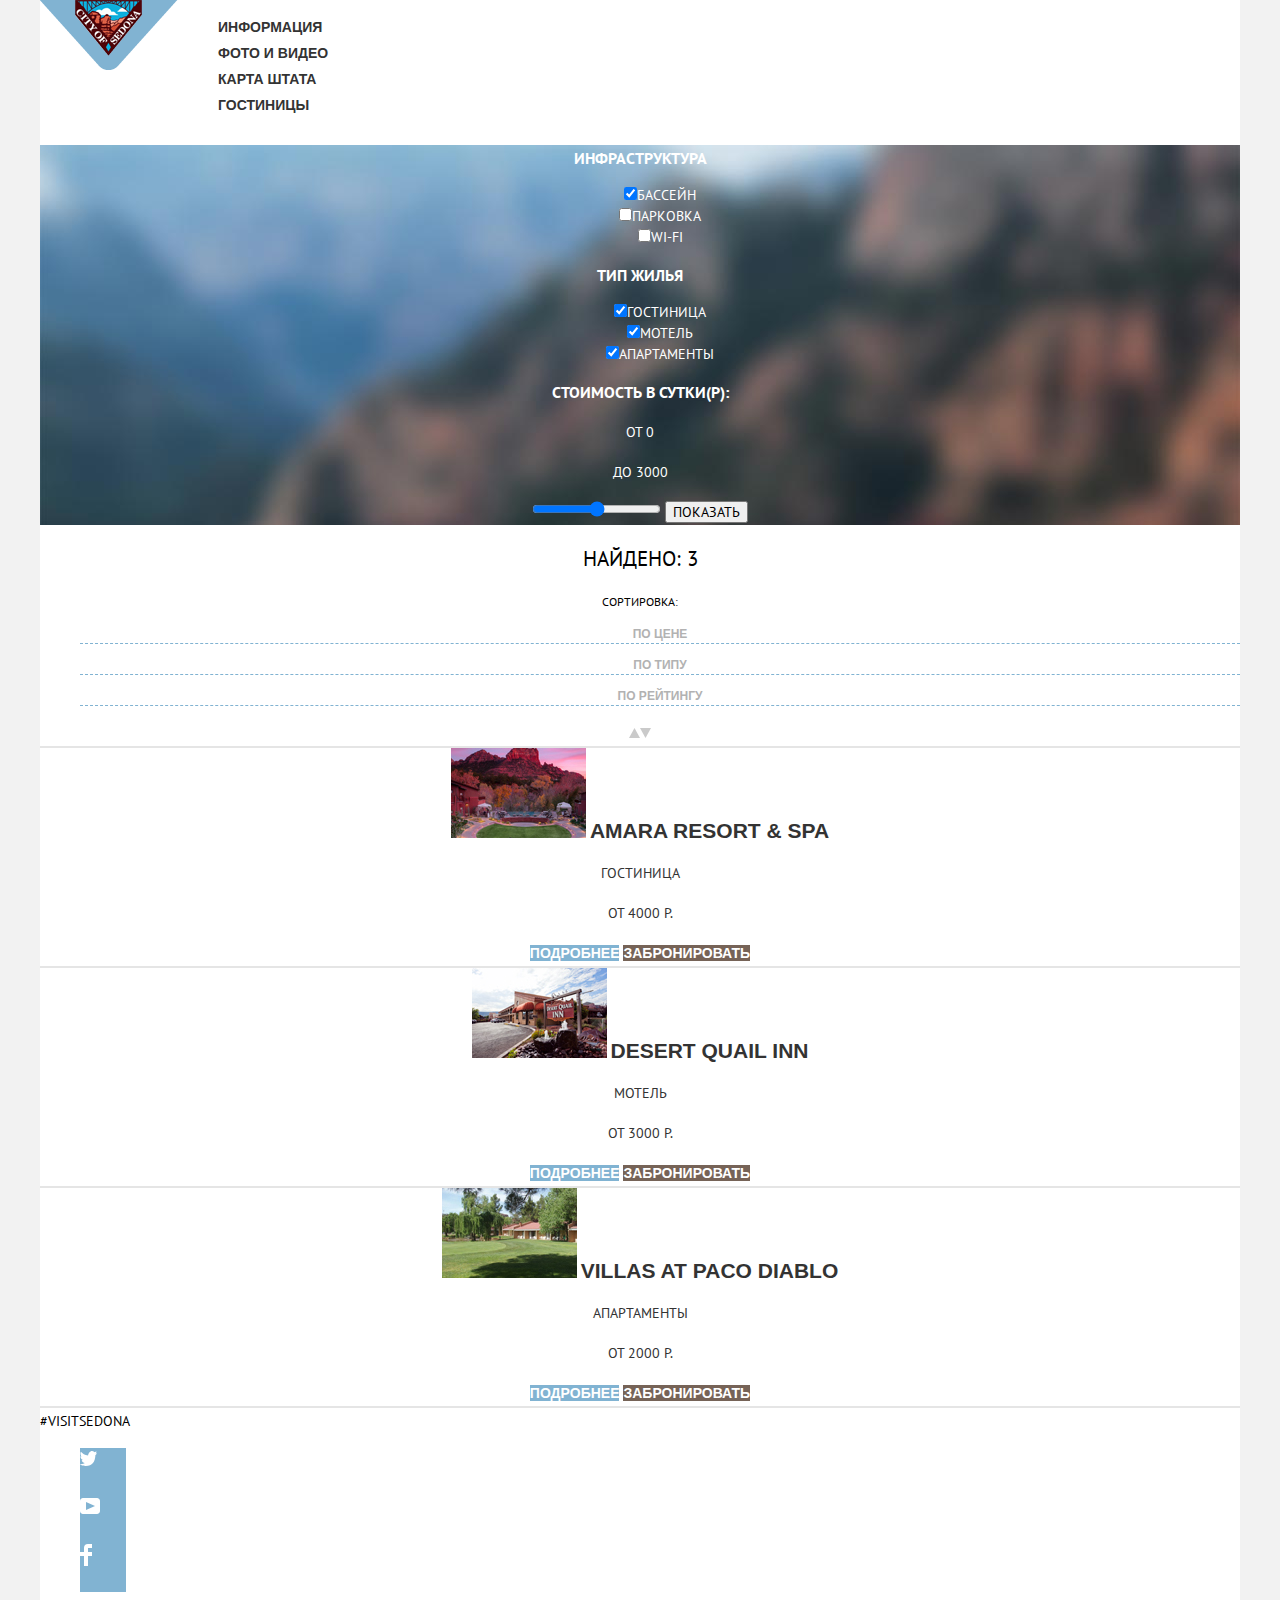
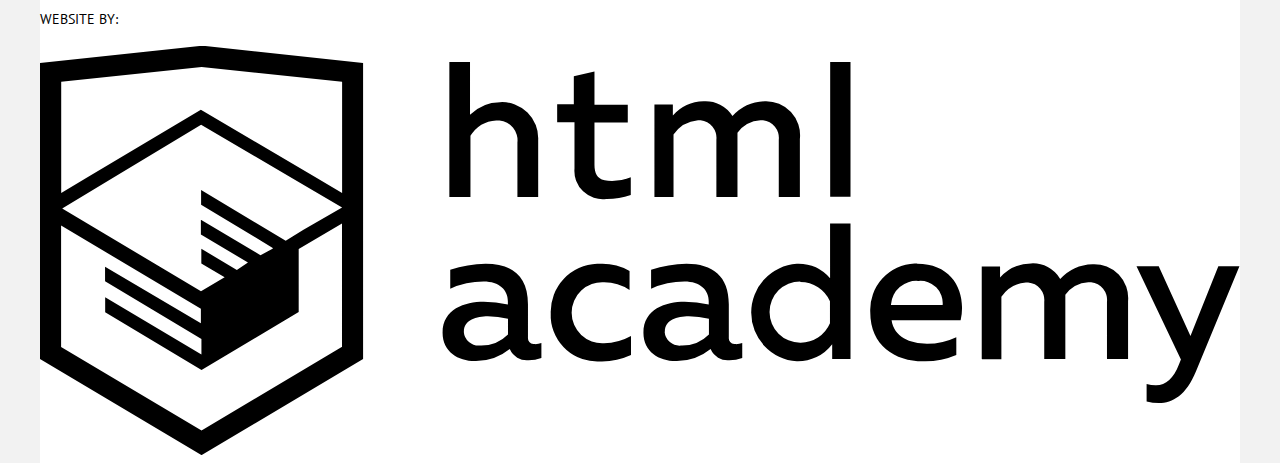
==== commit 3ffa4506: "Базовая стилизация всё" ====
--- a/inner.html
+++ b/inner.html
@@ -8,6 +8,7 @@
     <link href="https://fonts.googleapis.com/css?family=PT+Sans:400,700&amp;subset=cyrillic" rel="stylesheet">
   </head>
   <body>
+    <div class="site-container">  
     <header class="main-header">
         <nav class="main-navigation">
           <a class="main-hedder-logo" href="index.html">
@@ -96,6 +97,7 @@
              <a class="button" href="https://htmlacademy.ru"><svg id="Layer_1" data-name="Layer 1" xmlns="http://www.w3.org/2000/svg" viewBox="0 0 108.08 36.85"><title>logo-htmlacademy-small1</title><path d="M44.61,26.88a2,2,0,0,0,.55-0.1v1.33a3.25,3.25,0,0,1-1.18.21,1.67,1.67,0,0,1-1.67-1,4.84,4.84,0,0,1-3.14,1.08c-1.51,0-2.91-.83-2.91-2.55,0-2.13,2-2.79,3.71-2.79a11.08,11.08,0,0,1,2.17.25v-0.3c0-1-.76-1.77-2.19-1.77a7.42,7.42,0,0,0-3,.64v-1.7a10.21,10.21,0,0,1,3.19-.55c2.36,0,3.81,1.12,3.81,3.65v3a0.54,0.54,0,0,0,.49.59h0.17Zm-6.44-1.13A1.35,1.35,0,0,0,39.63,27h0.11a3.39,3.39,0,0,0,2.41-1V24.58a9.72,9.72,0,0,0-1.81-.21c-1,0-2.16.33-2.16,1.38h0Zm12.36-6.11a5,5,0,0,1,2.57.64V22a4.08,4.08,0,0,0-2.3-.7,2.75,2.75,0,1,0,0,5.49,5,5,0,0,0,2.43-.64v1.71a6.27,6.27,0,0,1-2.76.57A4.21,4.21,0,0,1,46,24.51q0-.21,0-0.41a4.32,4.32,0,0,1,4.18-4.46h0.38Zm12.17,7.24a2,2,0,0,0,.55-0.1v1.33a3.25,3.25,0,0,1-1.18.21,1.67,1.67,0,0,1-1.67-1,4.84,4.84,0,0,1-3.14,1.08c-1.51,0-2.91-.83-2.91-2.55,0-2.13,2-2.79,3.71-2.79a11.08,11.08,0,0,1,2.17.25v-0.3c0-1-.76-1.77-2.19-1.77a7.42,7.42,0,0,0-3,.64v-1.7a10.21,10.21,0,0,1,3.19-.55c2.36,0,3.81,1.12,3.81,3.65v3a0.54,0.54,0,0,0,.49.59h0.17Zm-6.44-1.13A1.35,1.35,0,0,0,57.73,27h0.11a3.39,3.39,0,0,0,2.41-1V24.58a9.72,9.72,0,0,0-1.81-.21c-1.06,0-2.16.33-2.16,1.38h0ZM73,16V28.2H71.35V26.88a3.88,3.88,0,0,1-3.19,1.54,4.4,4.4,0,0,1,0-8.78,3.81,3.81,0,0,1,3,1.3V16H73Zm-4.53,5.22a2.76,2.76,0,1,0,0,5.52A2.86,2.86,0,0,0,71.15,25V23A2.91,2.91,0,0,0,68.49,21.27ZM79,19.64c3.31,0,4.46,2.68,3.92,5.09H76.7c0.21,1.5,1.67,2.11,3.19,2.11a6.11,6.11,0,0,0,2.64-.59v1.6a7.14,7.14,0,0,1-3,.57C77,28.42,74.78,27,74.78,24a4.18,4.18,0,0,1,4-4.39H79Zm0.09,1.54a2.28,2.28,0,0,0-2.44,2.1v0.06H81.3A2,2,0,0,0,79.13,21.18Zm5.73,7V19.87h1.65v1a3.81,3.81,0,0,1,2.78-1.27A2.86,2.86,0,0,1,91.89,21a4.12,4.12,0,0,1,2.91-1.33A3.06,3.06,0,0,1,98,23V28.2h-1.9V23.05a1.59,1.59,0,0,0-1.42-1.75H94.42a2.8,2.8,0,0,0-2.07,1.12V28.2h-1.9V23.05A1.59,1.59,0,0,0,89,21.31H88.8a3,3,0,0,0-2.21,1.29v5.63H84.86Zm21.31-8.33h1.9l-3.91,9.46c-0.9,2.17-2.09,2.86-3.35,2.86a4.76,4.76,0,0,1-1.1-.14V30.46a2.86,2.86,0,0,0,.85.12c0.9,0,1.58-.64,2.07-1.9l0.17-.42-4-8.4h2l2.86,6.29ZM38.73,1.46V6.22a3.81,3.81,0,0,1,2.7-1.14,3.25,3.25,0,0,1,3.44,3.4v5.15H43V8.72a1.81,1.81,0,0,0-1.61-2h-0.3a2.93,2.93,0,0,0-2.32,1.39v5.52h-1.9V1.46h1.9ZM49.94,2.31v3h3V6.91h-3v3.81c0,1.1.5,1.46,1.58,1.46a4.49,4.49,0,0,0,1.69-.33v1.6A6.8,6.8,0,0,1,51,13.8a2.55,2.55,0,0,1-2.86-2.74V6.89H46.58V5.26h1.5V2.74Zm5.4,11.31V5.28H57v1A3.81,3.81,0,0,1,59.77,5a2.86,2.86,0,0,1,2.6,1.33A4.12,4.12,0,0,1,65.28,5,3.06,3.06,0,0,1,68.44,8.4v5.21h-1.9V8.46a1.59,1.59,0,0,0-1.42-1.75H64.89a2.8,2.8,0,0,0-2.07,1.12v5.78h-1.9V8.46A1.59,1.59,0,0,0,59.5,6.71H59.27A3,3,0,0,0,57.06,8v5.63H55.34ZM71.17,1.45H73V13.6H71.17V1.45ZM14.71,0H14.55L0,1.54V28.21l14.55,8.66,14.55-8.66V1.54Zm12.5,27.1L14.55,34.64,1.9,27.12V16.18l12.59,7.5V25L5.86,19.9v1.31l8.68,5.21v1.39L5.87,22.65V24l8.68,5.21,8.75-5.24V18.31L27.2,16V27.12Zm0-12.53-3.48,2-1.6,1L14.51,13v1.31L21,18.23H21l-0.14.09-1,.54-5.37-3.2V17l4.24,2.52-1,.67-3.2-1.9v1.31l2.1,1.24L14.5,22.1,2,14.65,14.51,7.11Zm0-1.32L14.49,5.76,1.91,13.25v-10L14.56,1.92,27.21,3.25v10h0Z" transform="translate(0 -0.02)"/></svg>
              </a>
  </footer>
-      
+        
+  </div>      
   </body>
 </html>
--- a/css/style.css
+++ b/css/style.css
@@ -5,19 +5,19 @@
     font-family: "PT Sans", Arial, sans-serif;
     font-size: 14px;
     line-height: 26px;
-    font-weight:: 700;
     color: #000000;
     text-transform: uppercase;
     text-transform: uppercase;
-    background-color: #ffffff;
-
+    background-color: rgb(242,242,242);
+    
+    display: flex;
+    justify-content: center;
 }
 
 a {
     font-family: "PT Sans Narrow", Arial, sans-serif;
     font-size: 14px;
     line-height: 26px;
-    font-weight:: 700;
     color: #333333;
     text-transform: uppercase;
     text-decoration: none;
@@ -32,9 +32,15 @@
     color: #000000;
     
     background-color: #ffffff;
-}
-
-.page-title {
+    
+    display: flex;
+}
+
+section.page-title {
+        display: block;
+        width: 1200;
+        height: 566;
+    
         background: url(../img/background.jpg) no-repeat  top center;
 }
 
@@ -92,10 +98,6 @@
     background: url(../img/icon-1.svg) no-repeat;
 } 
 
-.gotcha h2 {
-    font-size: 30px;
-}
-
 .gotcha button {
     font-size: 21px;
     color: #ffffff;
@@ -104,22 +106,6 @@
     border: none;
 }
 
-
-
-
-div.reason1 {
-
-    
-}
-
-img.sight {
-
-}
-
-
-
-
-
 section.modal-search {
     
 
@@ -132,6 +118,7 @@
 
 
 .billboard {
+    padding-top: 600px;
     font-size: 21px;
 }
 
@@ -160,7 +147,7 @@
 }
 
 .main-footer {
-  background-color: rgba(255, 255, 255, 0.7);
+  background-color: rgba(255, 255, 255, 0.3);
 }
 
 
@@ -168,7 +155,8 @@
 
 
 ul.filter {
-    list-style: none;    
+    list-style: none; 
+    line-height: 21px;
 }
 
 .hotels-list ul {
@@ -186,6 +174,7 @@
 
 p.founded-text {
     font-size: 21px;
+    line-height: 26px;
 }
 
 .founded-text-min {
@@ -215,6 +204,7 @@
 .hotel-info,
 .hotel-booking {
     color: #fff;
+    line-height: 21px;
 }
 
 .hotel-info {
@@ -236,7 +226,9 @@
     border-top:  2px solid rgb(229, 229, 229);
 }
 
-li.social-button {
+.social-items {
+    list-style: none;
+    
     display: block;
     width: 46px;
     height: 48px;
@@ -282,7 +274,7 @@
 }
 
 .hotel-info:active {
-    color: rgba(255,255,255,0.9);
+    color: rgba(255,255,255,0.3);
     background-color: rgb(84,150,189);
 }
 
@@ -293,7 +285,7 @@
 
 
 .hotel-booking:active {
-    color: rgba(255,255,255,0.9);
+    color: rgba(255,255,255,0.3);
     background-color: rgb(80,62,51);
 }
 
@@ -349,6 +341,7 @@
 }
 
 .button-find {
+    font-size: 21px;
     color: #fff;
     background-color: rgb(129,179,210);
 }ss
@@ -359,7 +352,7 @@
 }
 
 .button-find:active {
-    color: rgba( 255, 255, 255, 0.98);
+    color: rgba( 255, 255, 255, 0.3);
     background-color: rgb(84,150,189);
 }
 
@@ -392,15 +385,57 @@
 
 
 
-li.social-button:focus,
-li.social-button:hover {
+.social-button:focus,
+.social-button:hover {
     background: rgb(102, 158, 192);
 }
 
-li.social-button img:active {
-    opacity: 0.9;
-}
-
-li.social-button:active {
+.social-button:active img {
+    opacity: 0.3;
+}
+
+.social-button:active {
     background: rgb(84,150,189);
 }
+
+.site-container {
+    margin: 0;
+    padding: 0;
+    
+    width: 1200px;
+    background-color: #ffffff;
+}
+
+.reason {
+    line-height: 21px;
+}
+
+.chips {
+    line-height: 21px;
+}
+
+
+
+.gotcha h2{
+    line-height: 36px;
+    font-size: 30px;
+}
+
+.gotcha {
+    line-height: 24px;
+}
+
+.chip {
+    display: block; 
+    height: 330px;
+}
+
+
+.social-button {
+    display: block;
+    width: 46px;
+    height: 48px;
+    background-color: rgb(129,179,210);
+}
+
+
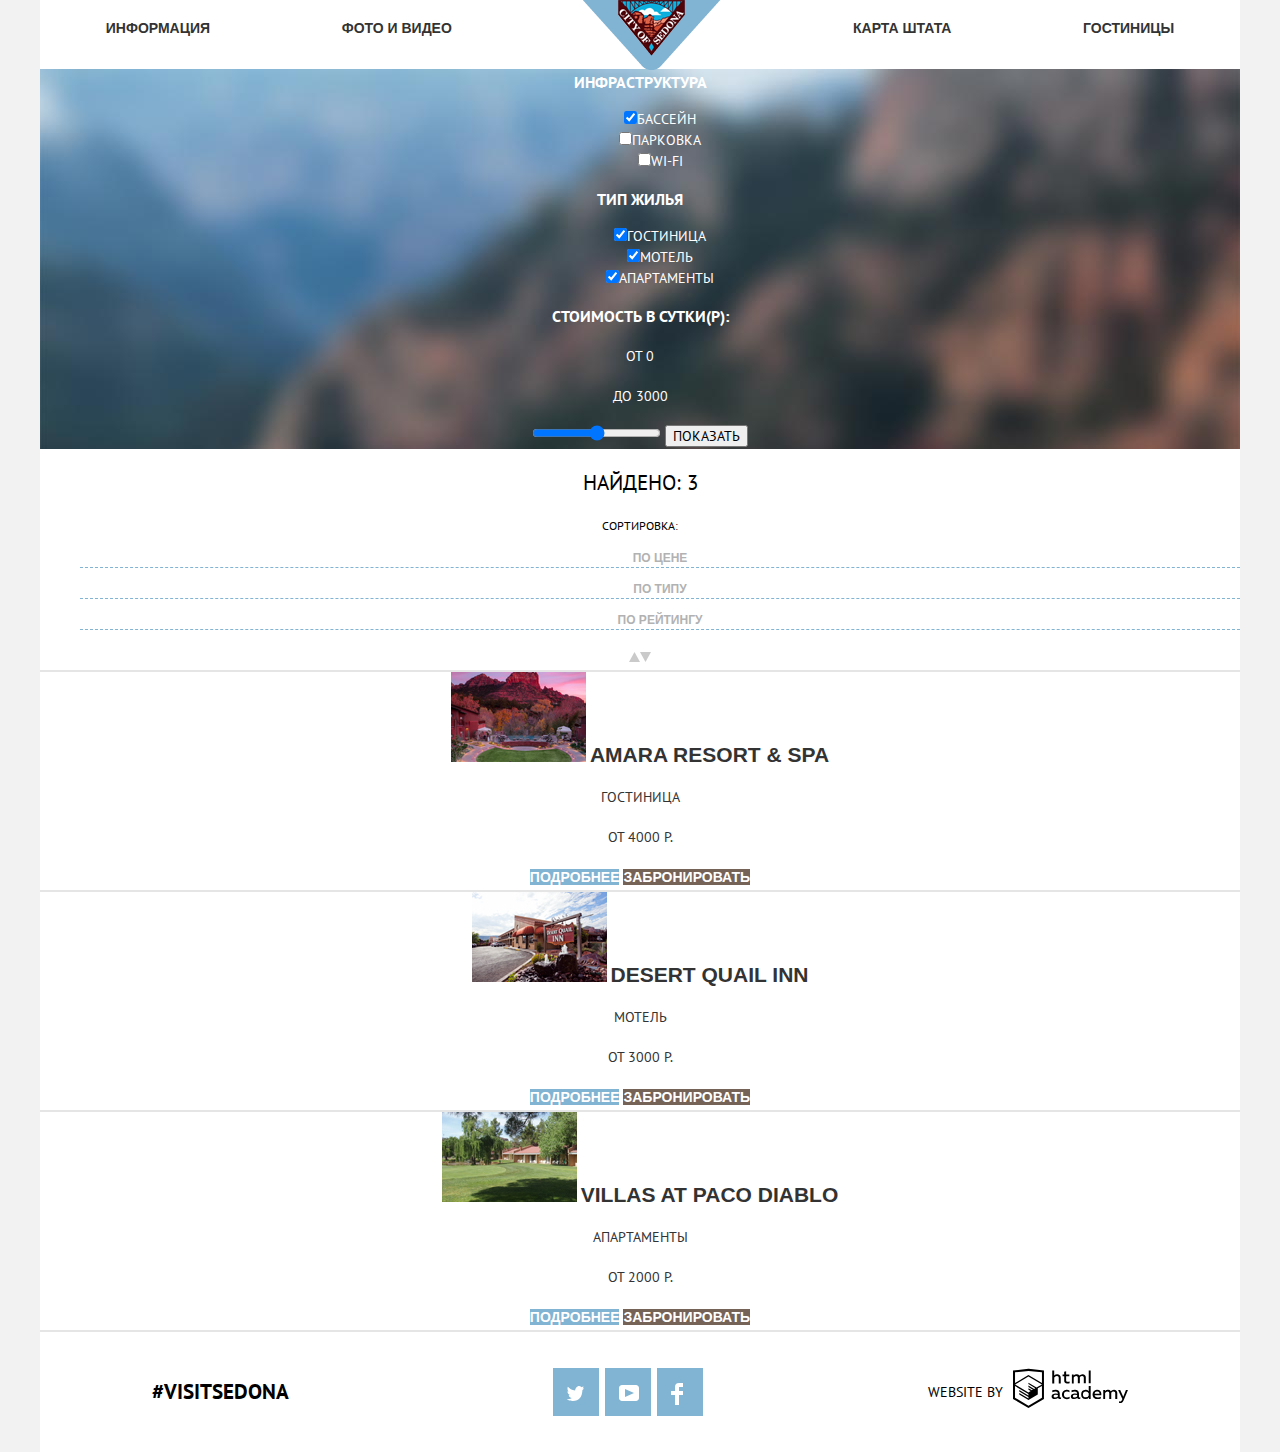
==== commit 480a8014: "Почти завершил стилизацию index" ====
--- a/inner.html
+++ b/inner.html
@@ -9,16 +9,14 @@
   </head>
   <body>
     <div class="site-container">  
-    <header class="main-header">
+   <header class="main-header">
         <nav class="main-navigation">
-          <a class="main-hedder-logo" href="index.html">
-            <img src="img/Логотип.png" alt="Логотип SEDONA" width="138" height="70">
-          </a>
           <ul class="site-navigation">
             <li><a href="information.html">ИНФОРМАЦИЯ</a></li>
             <li><a href="photos&videos.html">ФОТО И ВИДЕО</a></li>
+            <li class="logo-li"><a class="main-hedder-logo" href="index.html"><img src="img/Логотип.png" alt="Логотип SEDONA" width="138" height="70"></a></li>
             <li><a href="map.html">КАРТА ШТАТА</a></li>
-            <li><a href="hotels.html">ГОСТИНИЦЫ</a></li>
+            <li><a href="inner.html">ГОСТИНИЦЫ</a></li>
           </ul>
         </nav>
       </header>
@@ -84,19 +82,22 @@
         
     </main>
       
-  <footer class="main-footer">
+      <footer class="main-footer">
           <span class="footer-tag">#VISITSEDONA</span>
           <div class="footer-social">
              <ul>
-              <li><a class="social-button" href="#"><img alt="Twitter" src="img/twitter.svg"></a></li>
-              <li><a class="social-button" href="#"><img alt="YouTube" src="img/youtube.svg"></a></li>
-              <li><a class="social-button" href="#"><img alt="FaceBook" src="img/fb-icon.svg"></a></li>
+              <li class="social-button"><a class="social-button-href" href="#"><img alt="Twitter" src="img/twitter.svg"></a></li>
+              <li class="social-button"><a class="social-button-href" href="#"><img alt="YouTube" src="img/youtube.svg"></a></li>
+              <li class="social-button"><a class="social-button-href" href="#"><img alt="FaceBook" src="img/fb-icon.svg"></a></li>
              </ul>
           </div>
-          <p class="footer-copyright">Website by:</p>
+          <div class="footer-copyright-container">
+          <p class="footer-copyright">Website by</p>
              <a class="button" href="https://htmlacademy.ru"><svg id="Layer_1" data-name="Layer 1" xmlns="http://www.w3.org/2000/svg" viewBox="0 0 108.08 36.85"><title>logo-htmlacademy-small1</title><path d="M44.61,26.88a2,2,0,0,0,.55-0.1v1.33a3.25,3.25,0,0,1-1.18.21,1.67,1.67,0,0,1-1.67-1,4.84,4.84,0,0,1-3.14,1.08c-1.51,0-2.91-.83-2.91-2.55,0-2.13,2-2.79,3.71-2.79a11.08,11.08,0,0,1,2.17.25v-0.3c0-1-.76-1.77-2.19-1.77a7.42,7.42,0,0,0-3,.64v-1.7a10.21,10.21,0,0,1,3.19-.55c2.36,0,3.81,1.12,3.81,3.65v3a0.54,0.54,0,0,0,.49.59h0.17Zm-6.44-1.13A1.35,1.35,0,0,0,39.63,27h0.11a3.39,3.39,0,0,0,2.41-1V24.58a9.72,9.72,0,0,0-1.81-.21c-1,0-2.16.33-2.16,1.38h0Zm12.36-6.11a5,5,0,0,1,2.57.64V22a4.08,4.08,0,0,0-2.3-.7,2.75,2.75,0,1,0,0,5.49,5,5,0,0,0,2.43-.64v1.71a6.27,6.27,0,0,1-2.76.57A4.21,4.21,0,0,1,46,24.51q0-.21,0-0.41a4.32,4.32,0,0,1,4.18-4.46h0.38Zm12.17,7.24a2,2,0,0,0,.55-0.1v1.33a3.25,3.25,0,0,1-1.18.21,1.67,1.67,0,0,1-1.67-1,4.84,4.84,0,0,1-3.14,1.08c-1.51,0-2.91-.83-2.91-2.55,0-2.13,2-2.79,3.71-2.79a11.08,11.08,0,0,1,2.17.25v-0.3c0-1-.76-1.77-2.19-1.77a7.42,7.42,0,0,0-3,.64v-1.7a10.21,10.21,0,0,1,3.19-.55c2.36,0,3.81,1.12,3.81,3.65v3a0.54,0.54,0,0,0,.49.59h0.17Zm-6.44-1.13A1.35,1.35,0,0,0,57.73,27h0.11a3.39,3.39,0,0,0,2.41-1V24.58a9.72,9.72,0,0,0-1.81-.21c-1.06,0-2.16.33-2.16,1.38h0ZM73,16V28.2H71.35V26.88a3.88,3.88,0,0,1-3.19,1.54,4.4,4.4,0,0,1,0-8.78,3.81,3.81,0,0,1,3,1.3V16H73Zm-4.53,5.22a2.76,2.76,0,1,0,0,5.52A2.86,2.86,0,0,0,71.15,25V23A2.91,2.91,0,0,0,68.49,21.27ZM79,19.64c3.31,0,4.46,2.68,3.92,5.09H76.7c0.21,1.5,1.67,2.11,3.19,2.11a6.11,6.11,0,0,0,2.64-.59v1.6a7.14,7.14,0,0,1-3,.57C77,28.42,74.78,27,74.78,24a4.18,4.18,0,0,1,4-4.39H79Zm0.09,1.54a2.28,2.28,0,0,0-2.44,2.1v0.06H81.3A2,2,0,0,0,79.13,21.18Zm5.73,7V19.87h1.65v1a3.81,3.81,0,0,1,2.78-1.27A2.86,2.86,0,0,1,91.89,21a4.12,4.12,0,0,1,2.91-1.33A3.06,3.06,0,0,1,98,23V28.2h-1.9V23.05a1.59,1.59,0,0,0-1.42-1.75H94.42a2.8,2.8,0,0,0-2.07,1.12V28.2h-1.9V23.05A1.59,1.59,0,0,0,89,21.31H88.8a3,3,0,0,0-2.21,1.29v5.63H84.86Zm21.31-8.33h1.9l-3.91,9.46c-0.9,2.17-2.09,2.86-3.35,2.86a4.76,4.76,0,0,1-1.1-.14V30.46a2.86,2.86,0,0,0,.85.12c0.9,0,1.58-.64,2.07-1.9l0.17-.42-4-8.4h2l2.86,6.29ZM38.73,1.46V6.22a3.81,3.81,0,0,1,2.7-1.14,3.25,3.25,0,0,1,3.44,3.4v5.15H43V8.72a1.81,1.81,0,0,0-1.61-2h-0.3a2.93,2.93,0,0,0-2.32,1.39v5.52h-1.9V1.46h1.9ZM49.94,2.31v3h3V6.91h-3v3.81c0,1.1.5,1.46,1.58,1.46a4.49,4.49,0,0,0,1.69-.33v1.6A6.8,6.8,0,0,1,51,13.8a2.55,2.55,0,0,1-2.86-2.74V6.89H46.58V5.26h1.5V2.74Zm5.4,11.31V5.28H57v1A3.81,3.81,0,0,1,59.77,5a2.86,2.86,0,0,1,2.6,1.33A4.12,4.12,0,0,1,65.28,5,3.06,3.06,0,0,1,68.44,8.4v5.21h-1.9V8.46a1.59,1.59,0,0,0-1.42-1.75H64.89a2.8,2.8,0,0,0-2.07,1.12v5.78h-1.9V8.46A1.59,1.59,0,0,0,59.5,6.71H59.27A3,3,0,0,0,57.06,8v5.63H55.34ZM71.17,1.45H73V13.6H71.17V1.45ZM14.71,0H14.55L0,1.54V28.21l14.55,8.66,14.55-8.66V1.54Zm12.5,27.1L14.55,34.64,1.9,27.12V16.18l12.59,7.5V25L5.86,19.9v1.31l8.68,5.21v1.39L5.87,22.65V24l8.68,5.21,8.75-5.24V18.31L27.2,16V27.12Zm0-12.53-3.48,2-1.6,1L14.51,13v1.31L21,18.23H21l-0.14.09-1,.54-5.37-3.2V17l4.24,2.52-1,.67-3.2-1.9v1.31l2.1,1.24L14.5,22.1,2,14.65,14.51,7.11Zm0-1.32L14.49,5.76,1.91,13.25v-10L14.56,1.92,27.21,3.25v10h0Z" transform="translate(0 -0.02)"/></svg>
              </a>
- </footer>
+          </div>
+        
+    </footer>
         
   </div>      
   </body>
--- a/css/style.css
+++ b/css/style.css
@@ -42,6 +42,7 @@
         height: 566;
     
         background: url(../img/background.jpg) no-repeat  top center;
+
 }
 
 div.page-title::after {
@@ -54,8 +55,15 @@
 
 .site-navigation {
     list-style: none;
-    
     font-style: bold;
+    
+    display: flex;
+    width: 1200px;
+    height: 56px;
+    justify-content: space-around;
+    
+    margin: 0;
+    padding: 0;
 }
 
 .site-navigation a:hover,
@@ -74,13 +82,16 @@
 .reasons h2 {
     color: #333333;
     font-size: 14px;
-
 }
 
 .reason1,
 .reason2 {
     color: #fff;
-    background-color: rgb(129, 179, 210)
+    background-color: rgb(129, 179, 210);
+    display: flex;
+    width: 1200px;
+    height: 245;
+
 }
 
 .reason3,
@@ -88,6 +99,14 @@
 .reason5 {
     color: #333333;
     background-color: rgb(238, 238, 238);
+    
+    width: 400px;
+    height: 215px;
+    
+    padding-left: 60px;
+    padding-right: 60px;
+    padding-top: 40px;
+    
 }
 
 .chips ul li{
@@ -104,15 +123,21 @@
     text-align: center;
     background-color: rgb(118, 99, 87);
     border: none;
-}
-
-section.modal-search {
-    
+    width: 568px;
+    height: 86px;
+    margin-top: 30px;
+    margin-bottom: 0;
+    
+}
+
+.modal-search {
+    position: absolute;
+    right: 436px;
+    z-index: 1;
 
     background-color: #fff;
-    padding: 58px 57px;
     width: 568px;
-    height: 396px;
+    height: 395px;
 }
 
 
@@ -120,6 +145,9 @@
 .billboard {
     padding-top: 600px;
     font-size: 21px;
+    
+    display: inline-block;
+    width: 440px;
 }
 
 .reason-title {
@@ -127,15 +155,18 @@
 }
 
 .footer-tag {
-    font-style: bold;
-}
-
-.footer-copyright {
-    font-style: bold;
-}
+    font-weight: bold;
+    font-size: 21px;
+}
+
+
 
 .footer-social ul {
-        list-style: none;
+    list-style: none;
+    
+    width: 150px;
+    display: flex;
+    justify-content: space-between;
 }
 
 .home {
@@ -147,7 +178,11 @@
 }
 
 .main-footer {
-  background-color: rgba(255, 255, 255, 0.3);
+  background-color: rgb(255, 255, 255);
+  height: 120px;
+  display: flex;
+  justify-content: space-around;
+  align-items: center;
 }
 
 
@@ -310,6 +345,11 @@
 
 .pole-vvod {
     background-color: rgb(242,242,242);
+    
+    height: 38px;
+    border: 0;
+    
+    margin-bottom: 30px;
 }
 
 
@@ -325,11 +365,18 @@
 .button-minus,
 .button-plus {
     color: rgb(169,169,169);
-}
-
-
-.button-minus:active,
-.button-plus:active {
+    font-weight: bold;
+    border: 0;
+    width: 38px;
+    height: 40px;
+    padding-top: 5px;
+    padding-bottom: 5px;
+    background-color: rgb(242,242,242);
+}
+
+
+.button-minus:active span,
+.button-plus:active span{
     color: rgb(129,179,210);
 }
 
@@ -344,6 +391,11 @@
     font-size: 21px;
     color: #fff;
     background-color: rgb(129,179,210);
+    
+    width: 458px;
+    height: 58px;
+    
+    margin-top: 25px;
 }ss
 
 .button-find:focus,
@@ -360,6 +412,8 @@
 
 #Layer_1 {
     fill: "#231f20";
+    width: 115px;
+    height: 41px;
 }
 
 #Layer_1:focus,
@@ -373,20 +427,24 @@
 
 li.home-chip {
     background: no-repeat url(../img/icon-1.svg);
+    background-position: 50% 61px;
 }
 
 li.food-chip {
-   background: no-repeat url(../img/icon-3.svg); 
+   background: no-repeat url(../img/icon-3.svg);
+   background-position: 50% 61px;
 }
 
 li.present-chip {
    background: no-repeat url(../img/icon-2.svg); 
+   background-position: 50% 61px;
 }
 
 
 
 .social-button:focus,
 .social-button:hover {
+    display: block;
     background: rgb(102, 158, 192);
 }
 
@@ -410,8 +468,10 @@
     line-height: 21px;
 }
 
-.chips {
+.chips ul{
     line-height: 21px;
+    
+    display: flex;
 }
 
 
@@ -419,23 +479,137 @@
 .gotcha h2{
     line-height: 36px;
     font-size: 30px;
+    
+    margin-top: 50px;
 }
 
 .gotcha {
     line-height: 24px;
+    
+    display: inline-block;
+    height: 290px; 
 }
 
 .chip {
     display: block; 
-    height: 330px;
+    height: 170px;
+    
+    padding-left: 60px;
+    padding-right: 60px;
+    padding-top: 160px;
 }
 
 
 .social-button {
-    display: block;
     width: 46px;
     height: 48px;
     background-color: rgb(129,179,210);
 }
 
-
+.reasons h2 {
+    font-weight: normal;
+}
+
+.site-navigation {
+    align-items: center;
+}
+
+.logo-li {
+    align-self: flex-start;
+}
+
+
+
+.reason-text-block {
+    padding-top: 40px;
+    padding-left: 60px;
+    padding-right: 60px;
+}
+
+.reasons ul{
+    padding-left: 0;
+}
+
+.reason img{
+    height: 255px;
+}
+
+.reasons345 {
+    display: flex;
+}
+
+.gotcha p {
+    padding-left: 382px;
+    padding-right: 382px;
+}
+
+
+
+#date-in,
+#date-out {
+    width: 346px;
+}
+
+.polle-vvod-nomber {
+    width: 38px;
+    
+    margin-left: -3px;
+    margin-right: -5px;
+    
+    text-align: center;
+}
+
+.form-label {
+    padding-right: 17px;
+    font-weight: bold;
+}
+
+.search-form {
+    margin-top: 55px;
+}
+
+.borron-plus-first {
+    
+}
+
+.button-plus-first {
+    margin-right: 40px;
+}
+
+
+
+.form-label-person-nomber {
+    margin-left: 18px;
+}
+
+.form-label-child-nomber {
+    padding-left: 16px;
+}
+
+.footer-social ul{
+    display: flex;
+    align-items: center;
+}
+
+.footer-copyright-container {
+    display: flex;
+    justify-content: space-between;
+    width: 200px;
+    align-items: center;
+}
+
+
+
+
+
+
+
+.social-button-href img{
+    position: relative;
+    left: 30%;
+    top: 30%;
+}
+
+
+
+
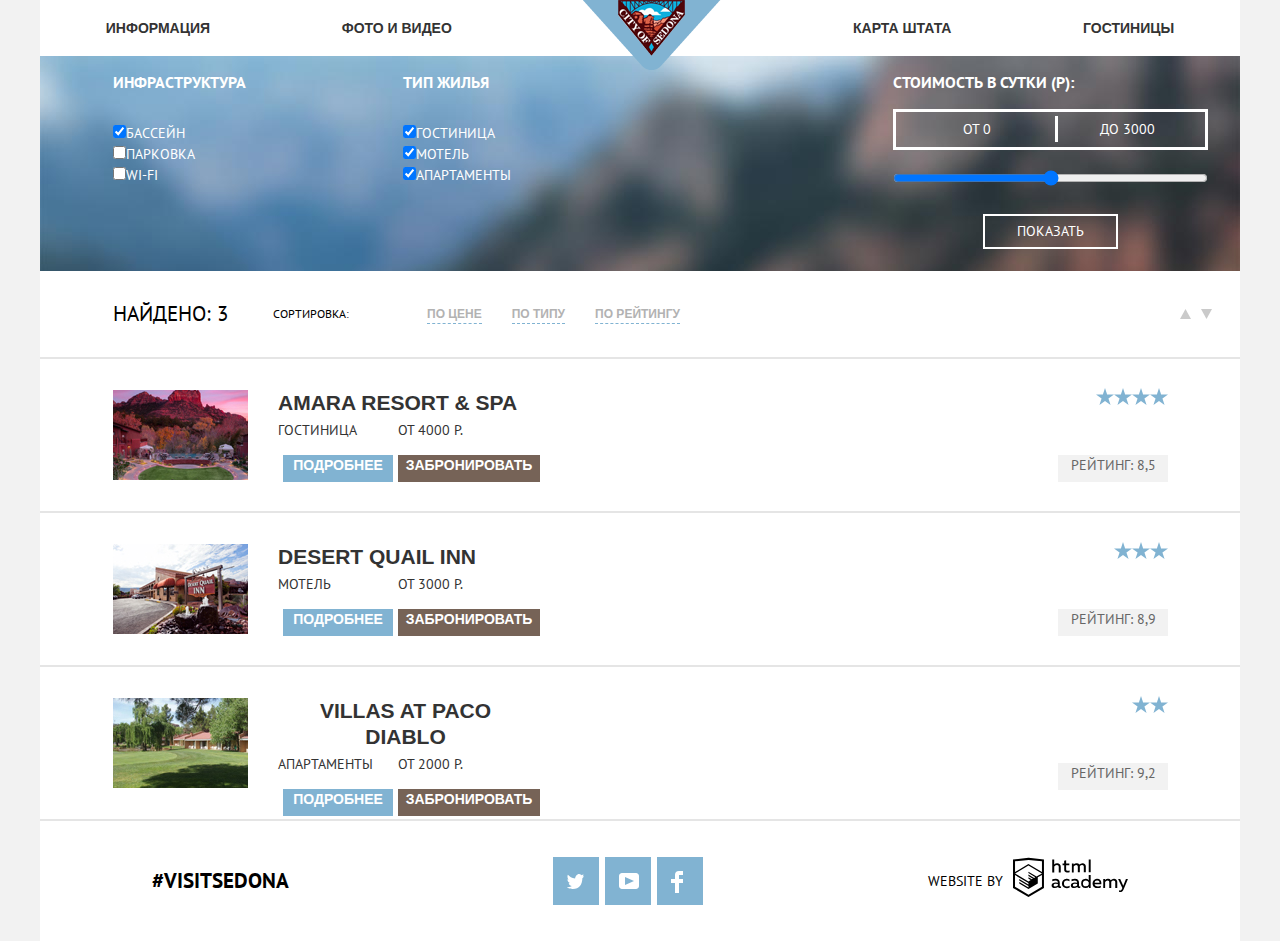
==== commit e4d677c0: "Сетка" ====
--- a/inner.html
+++ b/inner.html
@@ -25,59 +25,114 @@
         
     <section class="filter">
         <form class="filter-form" action="https://echo.htmlacademy.ru" method="post">
+        <div class="spisok-filtrov spisok-filtrov1">
         <h2 class="filter-text">ИНФРАСТРУКТУРА</h2>
-        <ul class="filter">
+        <ul>
           <li><input id="checkbox-swimmingpool" type="checkbox" name="swimmingpool" value="1" checked><label for="checkbox-swimmingpool">БАССЕЙН</label></li>
           <li><input id="checkbox-parking" type="checkbox" name="parking" value="2"><label for="checkbox-parking">ПАРКОВКА</label></li>
           <li><input id="checkbox-wi-fi" type="checkbox" name="wi-fi" value="3"><label for="checkbox-wi-fi">WI-FI</label></li>
         </ul>
+        </div>
+        <div class="spisok-filtrov spisok-filtrov2">
         <h2 class="filter-text">ТИП ЖИЛЬЯ</h2>
-        <ul class="filter">
+        <ul>
           <li><input id="checkbox-hotel" type="checkbox" name="hotel" value="4" checked><label for="checkbox-hotel">ГОСТИНИЦА</label></li>
           <li><input id="checkbox-motel" type="checkbox" name="motel" value=5 checked><label for="checkbox-motel">МОТЕЛЬ</label></li>
           <li><input id="checkbox-appartament" type="checkbox" name="appartament" value="6" checked><label for="checkbox-appartament">АПАРТАМЕНТЫ</label></li>
         </ul>
-        <h2  class="filter-text">СТОИМОСТЬ В СУТКИ(Р):</h2>
-        <p>ОТ 0</p><p>ДО 3000</p>
-        <input type="range" name="price-filter">
-        <button type="submit">ПОКАЗАТЬ</button>
+        </div>
+        <div class="price-filter">
+        <h2  class="filter-text">СТОИМОСТЬ В СУТКИ (Р):</h2>
+        <div class="otdo"><p class="ebalvrot">ОТ 0</p><p  class="ebalvrotnaoborot">ДО 3000</p></div>
+        <input id="price-range" type="range" name="price-filter">
+        <br>
+        <button class="show-button" type="submit">ПОКАЗАТЬ</button>
+        </div>
         </form>
     </section>
         
     <section class="hotels-list">
+        <div class="found-info">
         <p class="founded-text">НАЙДЕНО: 3</p>
-        <p class="founded-text-min">СОРТИРОВКА:</p>
+        <p class="founded-text-min founded-text-min-sort">СОРТИРОВКА:</p>
         <ul>
             <li><a href="pocene.html"><p   class="founded-text-min sorting-button">ПО ЦЕНЕ</p></a></li>
             <li><a href="potipu.html"><p   class="founded-text-min sorting-button">ПО ТИПУ</p></a></li>
             <li><a href="poreitingu.html"><p   class="founded-text-min sorting-button">ПО РЕЙТИНГУ</p></a></li>
         </ul>
         <a href="huyegoznaet.html" class="arrow arrow-up"><svg xmlns="http://www.w3.org/2000/svg" width="11" height="10" viewBox="0 0 11 10"><path d="M5.5 0L0 10h11z"/></svg></a><a href="huyegoznaetdown.html" class="arrow arrow-down"><svg xmlns="http://www.w3.org/2000/svg" width="11" height="10" viewBox="0 0 11 10"><path  d="M5.5 10L0 0h11"/></svg></a>
+        </div>
         <h2 class="visually-hidden">Отели:</h2>
+        
         <section class="hotel hotel1">
-            <img src="img/Layer21.jpg" alt="Фото отеля" width="135" height="90">
+            <img src="img/Layer21.jpg" alt="Фотоs отеля" width="135" height="90">
+            <div class="hotel-text-info">
              <a href="amara.html"  class="hotel-name">AMARA RESORT & SPA</a>
+            <div class="yaebalvashiclassy">
             <p class="hotel-class">ГОСТИНИЦА</p>
             <p class="hotel-price">ОТ 4000 Р.</p>
+            </div>
+            <div class="yaebalvashiclassybbb">
             <a class="hotel-info" href="AMARARESORT.html">ПОДРОБНЕЕ</a>
             <a class="hotel-booking" href="bookingAMARARESORT.html">ЗАБРОНИРОВАТЬ</a>
+            </div>
+            </div>
+            <div class="hotel-reiting">
+            <div class="star-section">
+            <span class="stars"></span>
+            <span class="stars"></span>
+            <span class="stars"></span>
+            <span class="stars"></span>
+            </div>
+            <span class="reiting">РЕЙТИНГ: 8,5</span>
+            </div>
         </section>
-        <section class="hotel">
+        
+        <section class="hotel hotel2">
             <img src="img/Layer89.jpg" alt="Фото мотеля" width="135" height="90">
+            <div class="hotel-text-info">
             <a href="desert.html" class="hotel-name">DESERT QUAIL INN</a>
+            <div class="yaebalvashiclassy">
             <p class="hotel-class">МОТЕЛЬ</p>
             <p class="hotel-price">ОТ 3000 Р.</p>
+            </div>
+            <div class="yaebalvashiclassybbb">
             <a class="hotel-info" href="DESERTINN.html">ПОДРОБНЕЕ</a>
             <a class="hotel-booking" href="bookingDESERTINN.html">ЗАБРОНИРОВАТЬ</a>
+            </div>
+            </div>
+            <div class="hotel-reiting">
+            <div class="star-section">
+            <span class="stars"></span>
+            <span class="stars"></span>
+            <span class="stars"></span>
+            </div>
+            <span class="reiting">РЕЙТИНГ: 8,9</span>
+            </div>
         </section>
-          <section class="hotel">
+        
+        <section class="hotel hotel3">
             <img src="img/Layer22.jpg" alt="Фото апартаментов" width="135" height="90">
+            <div class="hotel-text-info">
             <a href="villas.html" class="hotel-name">VILLAS AT PACO DIABLO</a>
+            <div class="yaebalvashiclassy">
             <p class="hotel-class">АПАРТАМЕНТЫ</p>
             <p class="hotel-price">ОТ 2000 Р.</p>
+            </div>
+            <div class="yaebalvashiclassybbb">
             <a class="hotel-info" href="villas.html">ПОДРОБНЕЕ</a>
             <a class="hotel-booking" href="bookingVILLAS.html">ЗАБРОНИРОВАТЬ</a>
+            </div>
+            </div>
+            <div class="hotel-reiting">
+            <div class="star-section">
+            <span class="stars"></span>
+            <span class="stars"></span>
+            </div>
+            <span class="reiting">РЕЙТИНГ: 9,2</span>
+            </div>
         </section>
+        
     </section>
         
     </main>
--- a/css/style.css
+++ b/css/style.css
@@ -132,7 +132,7 @@
 
 .modal-search {
     position: absolute;
-    right: 436px;
+    right: calc(436px);
     z-index: 1;
 
     background-color: #fff;
@@ -189,9 +189,10 @@
 
 
 
-ul.filter {
+.filter ul{
     list-style: none; 
     line-height: 21px;
+    
 }
 
 .hotels-list ul {
@@ -202,7 +203,7 @@
     font-size: 16px;
 }
 
-section.filter {
+.filter {
     color: #fff;
     background: no-repeat url(../img/filterbackground.jpg);
 }
@@ -210,6 +211,7 @@
 p.founded-text {
     font-size: 21px;
     line-height: 26px;
+    margin-left: 73px;
 }
 
 .founded-text-min {
@@ -240,14 +242,18 @@
 .hotel-booking {
     color: #fff;
     line-height: 21px;
+    height: 27px;
+    margin-left: 5px;
 }
 
 .hotel-info {
     background-color: rgb(129, 179, 210);
+    width: 110px;
 }
 
 .hotel-booking {
     background-color: rgb(118, 99, 87);
+    width: 142px;
 }
 
 
@@ -255,7 +261,14 @@
 section.hotel {
     margin: 0px;
     border-bottom:  2px solid rgb(229, 229, 229);
-}
+    
+    display: flex;
+    width: 1200px;
+    height: 152px;
+    align-items: center;
+    align-content: center;
+}
+
 
 section.hotel1 {
     border-top:  2px solid rgb(229, 229, 229);
@@ -276,6 +289,7 @@
     text-decoration: none;
     border-bottom: 1px dashed #81b3d2;
     color: rgb(178, 178, 178);
+    margin-left: 30px;
 }
 
 .sorting-button:hover,
@@ -389,6 +403,7 @@
 
 .button-find {
     font-size: 21px;
+    line-height: 26px;
     color: #fff;
     background-color: rgb(129,179,210);
     
@@ -613,3 +628,170 @@
 
 
 
+
+.reason-title2 {
+    font-size: 21px;
+}
+
+.gotcha-button {
+    line-height: 26px;
+}
+
+
+
+.filter-form {
+    display: flex;
+    flex-wrap: wrap;
+    height: 215px;
+}
+
+.found-info {
+    display: flex;
+    height: 86px;
+    align-items: center;
+}
+
+.found-info  ul {
+     display: flex;
+     margin-left: 8px;
+}
+
+.founded-text-min-sort {
+     margin-left: 45px;
+}
+
+.arrow-up {
+    margin-left: 500px;
+    margin-right: 10px;
+}
+
+.hotel img{
+    margin-left: 73px;
+}
+
+.hotel-text-info {
+    margin-left: 30px;
+    
+    display: flex;
+    flex-wrap: wrap;
+    justify-content: flex-start;
+    width: 255px;
+    height: 90px;
+}
+
+.yaebalvashiclassy {
+    display: flex;
+    width: 185px;
+    justify-content: space-between;
+    
+    line-height: 21px;
+    font-size: 14px;
+    
+    margin-top: -10px;
+}
+
+.yaebalvashiclassybbb {
+        display: flex;
+        line-height: 21px;
+}
+
+.spisok-filtrov {
+    display: flex;
+    flex-direction: column;
+    flex-wrap: wrap;
+    text-align: left;
+    width: 140px;
+}
+
+.spisok-filtrov ul{
+    padding: 0;
+}
+
+.spisok-filtrov2 {
+    margin-left: 150px;
+}
+
+.spisok-filtrov1 {
+    margin-left: 73px;
+}
+
+.price-filter {
+    margin-left: 350px;
+    width: 315px;
+    
+}
+
+.otdo {
+    display: flex;
+    border: 3px solid #fff;
+    height: 35px;
+    align-items: center;
+    justify-content: space-between;
+}
+
+
+
+.price-filter h2{
+        text-align: left;
+}
+
+.ebalvrot {
+    border-right: 3px solid #fff;
+    padding-right: 64px;
+    padding-left: 67px;
+}
+
+.ebalvrotnaoborot {
+    padding-right: 50px;
+}
+
+.show-button {
+  display: inline-block;
+  background-color: rgba(0,0,0,0);
+  color: #fff;
+  border: 2px solid #fff;
+  text-align: center;
+  width: 135px;
+  height: 35px;
+  margin-top: 20px;
+}
+
+#price-range {
+    width: 100%;
+    margin-top: 20px;
+}
+
+.stars {
+    display: block;
+    background: no-repeat url(../img/star.svg);
+    height: 17px;
+    width: 18px;
+}
+
+
+
+.star-section {
+    display: flex;
+    justify-content: space-between;
+    align-items: center;
+    height: 17px;
+}
+
+.reiting {
+    display: inline-block;
+    line-height: 21px;
+    width: 110px;
+    height: 27px;
+    background: rgb(242,242,242);
+    text-align: center;
+    color: #666;
+    margin-top: 50px;
+}
+
+.hotel-reiting {
+    display: flex;
+    flex-wrap: wrap;
+    width: 110px;
+    justify-content: flex-end;
+    margin-left: 525px;
+}
